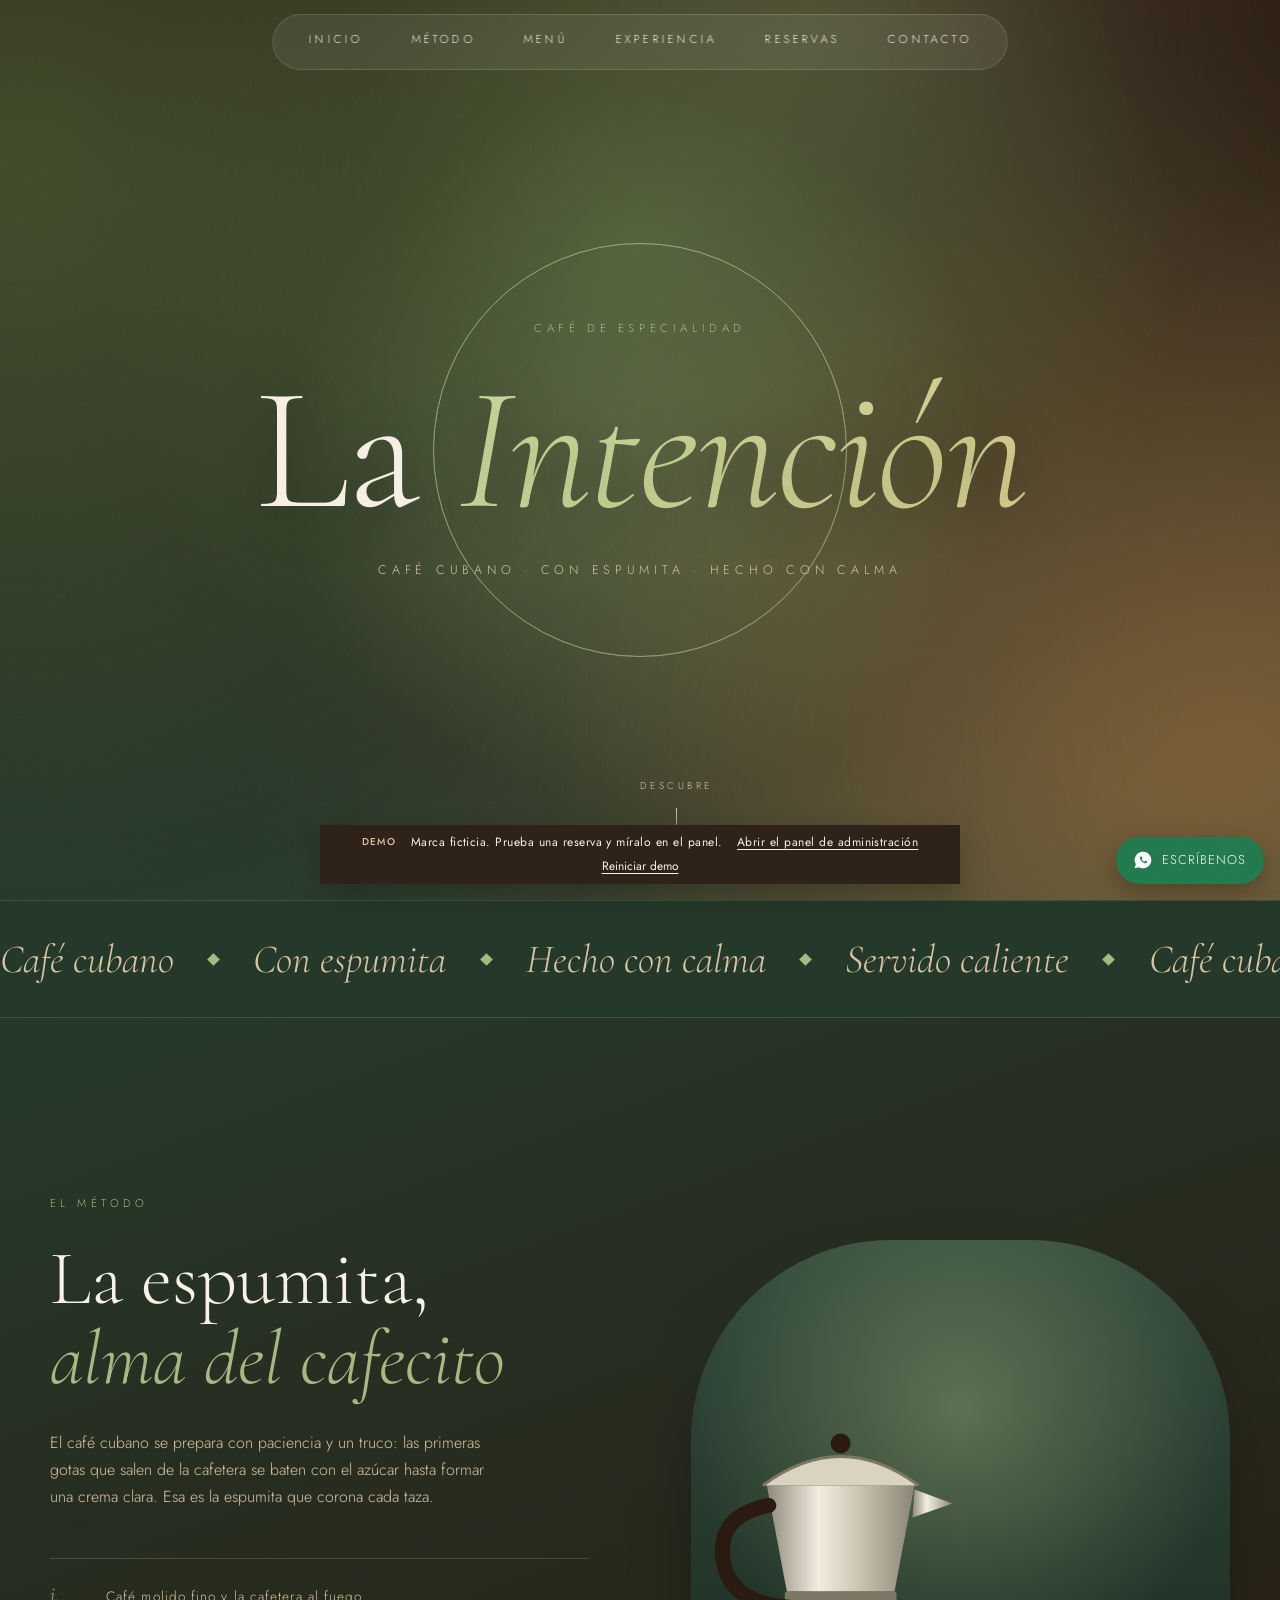
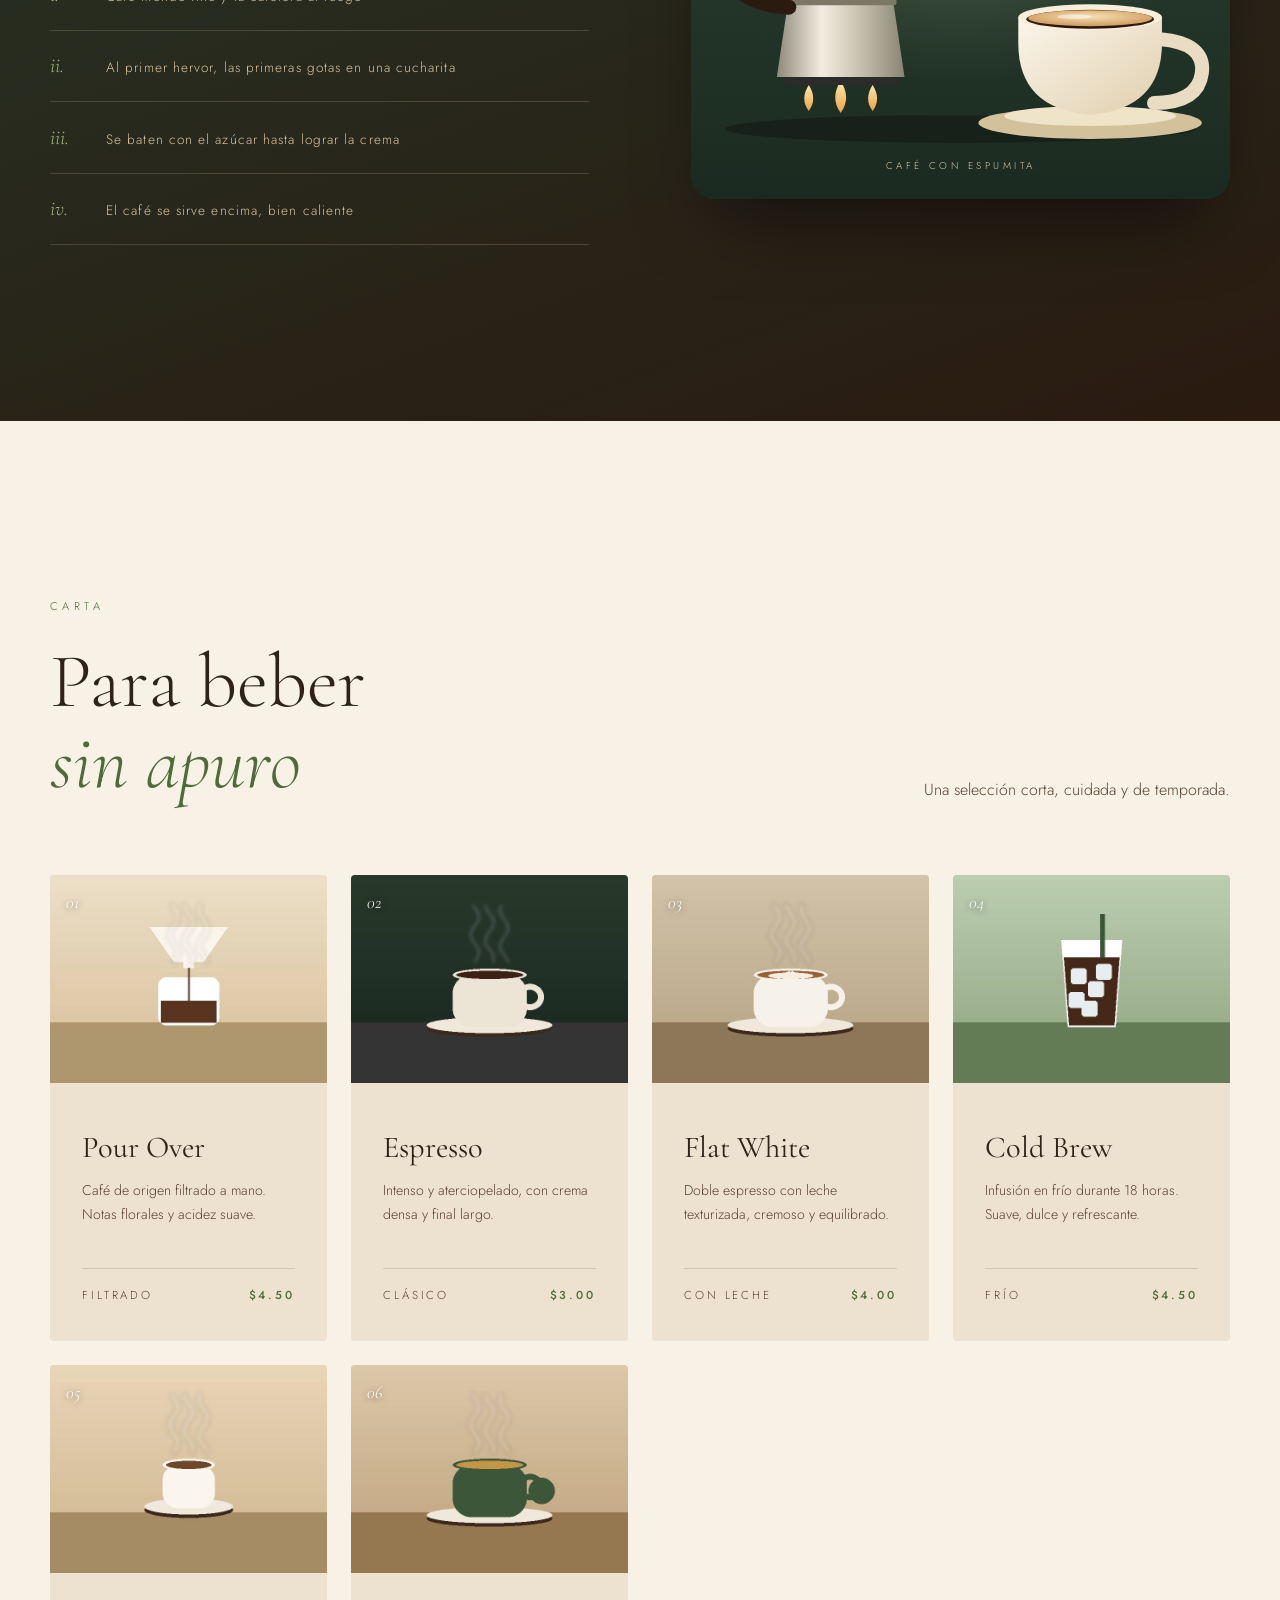
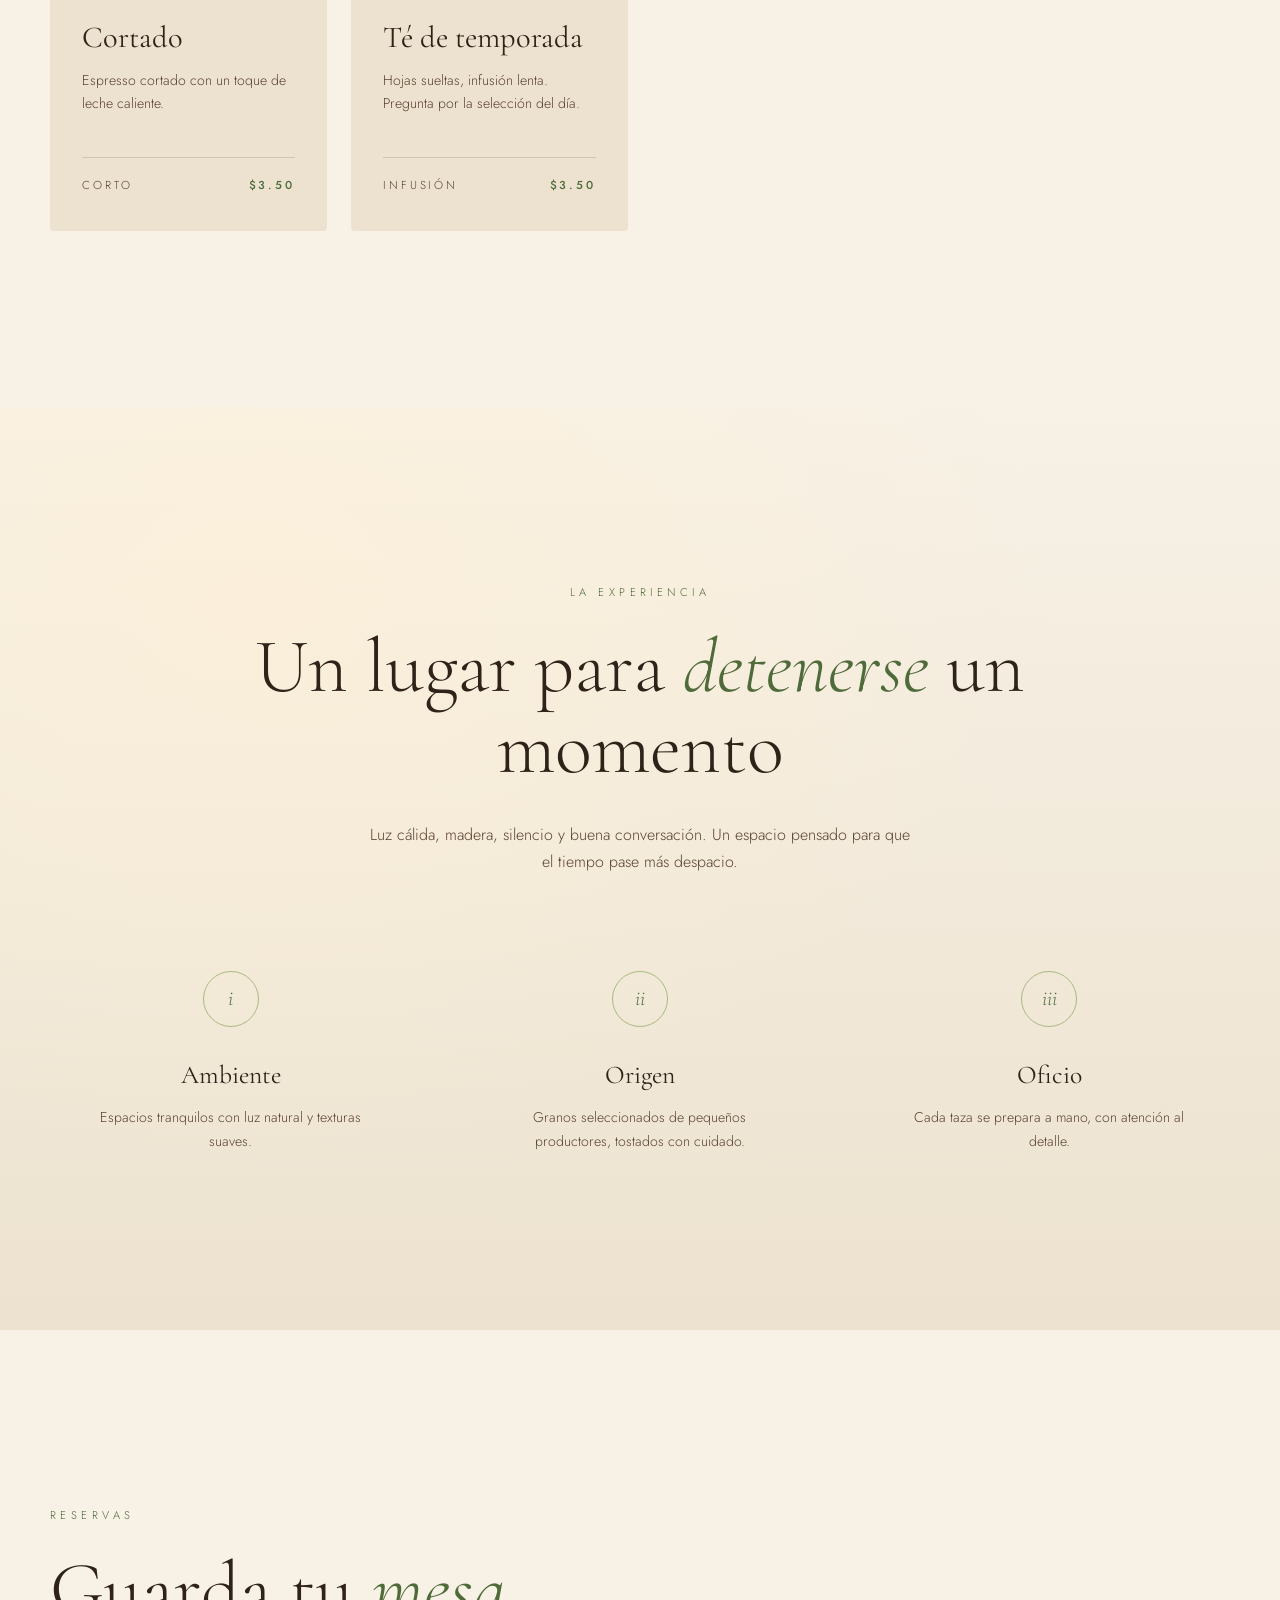
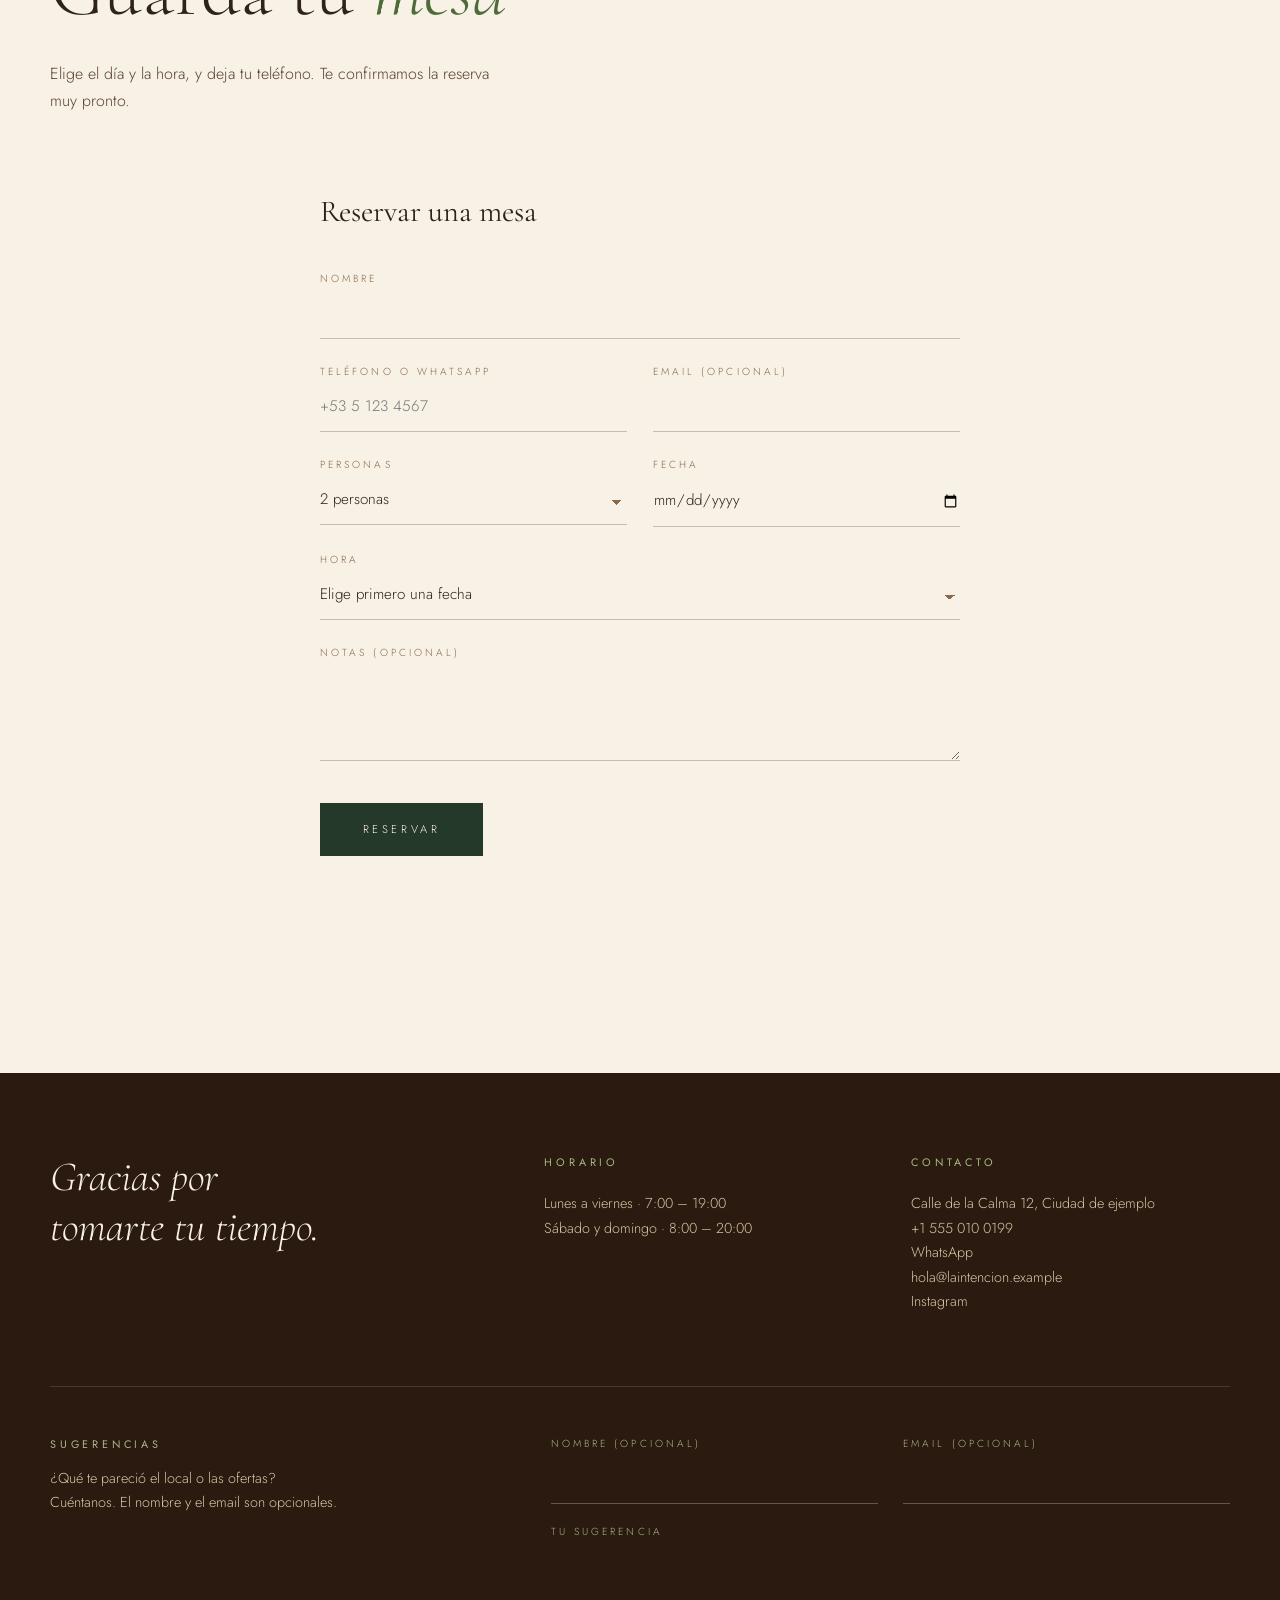
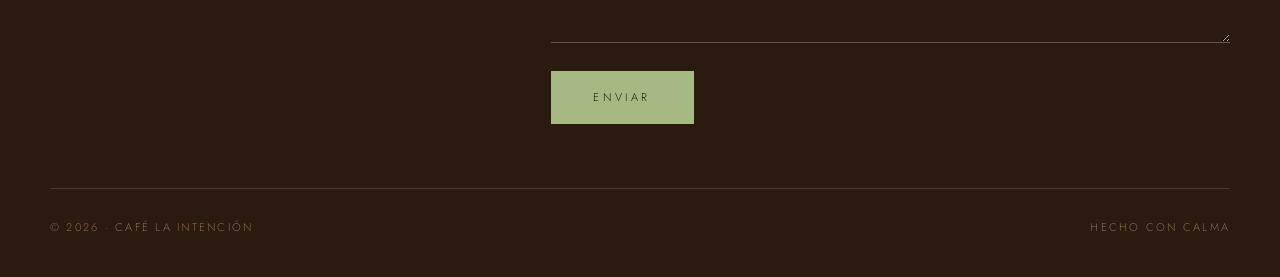
==== index.html @ d9ac4df2 "Add files via upload" ====
<!DOCTYPE html>
<html lang="es">
<head>
<meta charset="UTF-8">
<meta name="viewport" content="width=device-width, initial-scale=1.0">
<title>Café La Intención</title>
<meta name="description" content="Café de especialidad, preparado con calma.">
<link rel="preconnect" href="https://fonts.googleapis.com">
<link rel="preconnect" href="https://fonts.gstatic.com" crossorigin>
<link href="https://fonts.googleapis.com/css2?family=Cormorant+Garamond:ital,wght@0,300;0,400;0,500;1,300;1,400&family=Jost:wght@300;400;500&display=swap" rel="stylesheet">
<style>
  :root {
    --cream: #f7f1e6;
    --beige: #ede2cf;
    --sand: #d9c5a3;
    --tan: #b89a72;
    --brown-soft: #8a6a4b;
    --brown: #5a4230;
    --espresso: #2f2219;
    --leaf: #4f6b3a;
    --leaf-deep: #25392a;
    --leaf-soft: #a7b983;
    --roast: #2a1a10;
    --serif: 'Cormorant Garamond', Georgia, serif;
    --sans: 'Jost', system-ui, sans-serif;
    --ease: cubic-bezier(.22, .61, .36, 1);
  }

  * { margin: 0; padding: 0; box-sizing: border-box; }
  html { scroll-behavior: smooth; }
  body {
    background: var(--cream);
    color: var(--brown);
    font-family: var(--sans);
    font-weight: 300;
    line-height: 1.7;
    -webkit-font-smoothing: antialiased;
    overflow-x: hidden;
  }
  a { color: inherit; text-decoration: none; }
  ::selection { background: var(--sand); color: var(--espresso); }

  /* Grano sutil para dar textura */
  body::after {
    content: '';
    position: fixed; inset: 0;
    pointer-events: none;
    opacity: .05;
    z-index: 100;
    background-image: url("data:image/svg+xml;utf8,<svg xmlns='http://www.w3.org/2000/svg' width='160' height='160'><filter id='n'><feTurbulence type='fractalNoise' baseFrequency='.8' numOctaves='2' stitchTiles='stitch'/></filter><rect width='100%' height='100%' filter='url(%23n)'/></svg>");
  }

  /* ---------- Navegación ---------- */
  nav {
    position: fixed; top: 0; left: 0; right: 0;
    z-index: 50;
    display: flex; justify-content: center; gap: 3rem;
    padding: 1.8rem 1rem;
    transition: background .5s var(--ease), padding .5s var(--ease), box-shadow .5s var(--ease);
  }
  nav.scrolled {
    background: rgba(247, 241, 230, .85);
    backdrop-filter: blur(12px);
    -webkit-backdrop-filter: blur(12px);
    padding: 1.1rem 1rem;
    box-shadow: 0 1px 0 rgba(90, 66, 48, .08);
  }
  nav a {
    font-size: .72rem;
    letter-spacing: .28em;
    text-transform: uppercase;
    position: relative;
    padding-bottom: 4px;
    color: var(--brown);
  }
  nav a::after {
    content: '';
    position: absolute; left: 0; bottom: 0;
    width: 100%; height: 1px;
    background: currentColor;
    transform: scaleX(0); transform-origin: right;
    transition: transform .6s var(--ease);
  }
  nav a:hover::after { transform: scaleX(1); transform-origin: left; }

  /* ---------- Hero ---------- */
  .hero {
    min-height: 100vh;
    display: flex; flex-direction: column;
    align-items: center; justify-content: center;
    text-align: center;
    padding: 6rem 1.5rem;
    position: relative;
    overflow: hidden;
    background:
      radial-gradient(ellipse at 50% 35%, rgba(255, 244, 222, .95) 0%, transparent 60%),
      radial-gradient(ellipse at 15% 90%, rgba(184, 154, 114, .35) 0%, transparent 55%),
      radial-gradient(ellipse at 90% 80%, rgba(217, 197, 163, .55) 0%, transparent 55%),
      linear-gradient(180deg, var(--cream) 0%, var(--beige) 100%);
  }
  .hero .glow {
    position: absolute;
    width: 60vmax; height: 60vmax;
    border-radius: 50%;
    background: radial-gradient(circle, rgba(255, 236, 200, .55), transparent 65%);
    top: 50%; left: 50%;
    transform: translate(-50%, -50%);
    animation: breathe 9s ease-in-out infinite;
    pointer-events: none;
  }
  @keyframes breathe {
    0%, 100% { transform: translate(-50%, -50%) scale(.92); opacity: .7; }
    50% { transform: translate(-50%, -50%) scale(1.08); opacity: 1; }
  }
  .hero > *:not(.glow) { position: relative; z-index: 2; }
  .eyebrow {
    font-size: .72rem;
    letter-spacing: .4em;
    text-transform: uppercase;
    color: var(--brown-soft);
  }
  .hero h1 {
    font-family: var(--serif);
    font-weight: 300;
    font-size: clamp(4rem, 14vw, 11rem);
    line-height: .95;
    color: var(--espresso);
    letter-spacing: -.01em;
    margin: 1.8rem 0 1.6rem;
  }
  .hero h1 em { font-style: italic; color: var(--brown-soft); }
  .hero .sub {
    font-size: .78rem;
    letter-spacing: .38em;
    text-transform: uppercase;
    color: var(--brown);
  }
  .scroll-hint {
    position: absolute !important;
    bottom: 2.5rem; left: 50%;
    transform: translateX(-50%);
    display: flex; flex-direction: column; align-items: center; gap: .8rem;
    font-size: .62rem; letter-spacing: .35em; text-transform: uppercase;
    color: var(--brown-soft);
  }
  .scroll-hint span.line {
    width: 1px; height: 52px;
    background: linear-gradient(var(--brown-soft), transparent);
    animation: drip 2.6s ease-in-out infinite;
    transform-origin: top;
  }
  @keyframes drip {
    0% { transform: scaleY(0); opacity: 0; }
    40% { transform: scaleY(1); opacity: 1; }
    100% { transform: scaleY(1); opacity: 0; }
  }

  /* ---------- Secciones ---------- */
  section { padding: clamp(6rem, 14vw, 11rem) 1.5rem; }
  .container { max-width: 1180px; margin: 0 auto; }
  .label {
    font-size: .7rem; letter-spacing: .4em; text-transform: uppercase;
    color: var(--tan);
    display: block; margin-bottom: 1.6rem;
  }
  h2 {
    font-family: var(--serif);
    font-weight: 300;
    font-size: clamp(2.6rem, 6vw, 4.8rem);
    line-height: 1.05;
    color: var(--espresso);
  }
  h2 em { font-style: italic; color: var(--brown-soft); }
  .lead { max-width: 460px; margin-top: 1.8rem; color: var(--brown); }

  /* ---------- Pour-over ---------- */
  .method { background: var(--beige); }
  .method-grid {
    display: grid; grid-template-columns: 1fr 1fr;
    gap: clamp(3rem, 8vw, 8rem);
    align-items: center;
  }
  .steps { margin-top: 3rem; list-style: none; }
  .steps li {
    display: flex; gap: 1.5rem; align-items: baseline;
    padding: 1.1rem 0;
    border-top: 1px solid rgba(90, 66, 48, .15);
    transition: padding-left .5s var(--ease), color .5s var(--ease);
  }
  .steps li:last-child { border-bottom: 1px solid rgba(90, 66, 48, .15); }
  .steps li:hover { padding-left: .8rem; color: var(--espresso); }
  .steps .n { font-family: var(--serif); font-style: italic; font-size: 1.3rem; color: var(--tan); min-width: 2rem; }
  .steps .t { font-size: .85rem; letter-spacing: .08em; }

  /* Visual con CSS: dripper + gotas + taza */
  .visual {
    aspect-ratio: 4 / 5;
    border-radius: 200px 200px 24px 24px;
    background:
      radial-gradient(circle at 50% 28%, rgba(255, 240, 214, .9), transparent 55%),
      linear-gradient(180deg, var(--sand), var(--tan));
    position: relative;
    overflow: hidden;
    box-shadow: 0 40px 80px -30px rgba(90, 66, 48, .45);
  }
  .dripper {
    position: absolute; top: 20%; left: 50%;
    transform: translateX(-50%);
    width: 46%; height: 26%;
    background: linear-gradient(160deg, #fbf5ea, #e8d8bb);
    clip-path: polygon(0 0, 100% 0, 78% 100%, 22% 100%);
    box-shadow: inset 0 -10px 20px rgba(90, 66, 48, .12);
  }
  .dripper::before {
    content: ''; position: absolute; top: 0; left: 0; right: 0; height: 14%;
    background: rgba(90, 66, 48, .18);
  }
  .spout {
    position: absolute; top: 46%; left: 50%;
    width: 6%; height: 4%;
    transform: translateX(-50%);
    background: #e8d8bb;
  }
  .drop {
    position: absolute; left: 50%;
    width: 7px; height: 11px;
    background: var(--brown);
    border-radius: 50% 50% 50% 50% / 60% 60% 40% 40%;
    transform: translateX(-50%);
    opacity: 0;
    top: 50%;
    animation: fall 2.8s var(--ease) infinite;
  }
  .drop:nth-of-type(2) { animation-delay: .9s; }
  .drop:nth-of-type(3) { animation-delay: 1.8s; }
  @keyframes fall {
    0% { top: 50%; opacity: 0; }
    12% { opacity: 1; }
    80% { top: 70%; opacity: 1; }
    100% { top: 72%; opacity: 0; }
  }
  .cup {
    position: absolute; bottom: 12%; left: 50%;
    transform: translateX(-50%);
    width: 40%; height: 20%;
    background: linear-gradient(180deg, #fbf5ea, #eadcc2);
    border-radius: 8px 8px 50% 50% / 8px 8px 60% 60%;
    box-shadow: 0 18px 30px -10px rgba(47, 34, 25, .35);
  }
  .cup::before {
    content: ''; position: absolute; top: 6%; left: 8%; right: 8%; height: 18%;
    background: radial-gradient(ellipse at 50% 40%, #6b4a30, #3d2a1c);
    border-radius: 50%;
  }
  .cup::after {
    content: ''; position: absolute; right: -16%; top: 22%;
    width: 22%; height: 40%;
    border: 5px solid #eadcc2;
    border-left: none;
    border-radius: 0 50% 50% 0;
  }
  .steam {
    position: absolute; bottom: 33%; left: 50%;
    width: 2px; height: 60px;
    background: linear-gradient(rgba(255,255,255,.7), transparent);
    filter: blur(2px);
    opacity: 0;
    animation: rise 4s ease-in-out infinite;
  }
  .steam:nth-of-type(1) { transform: translateX(-14px); }
  .steam:nth-of-type(2) { transform: translateX(0); animation-delay: 1.2s; }
  .steam:nth-of-type(3) { transform: translateX(14px); animation-delay: 2.4s; }
  @keyframes rise {
    0% { opacity: 0; translate: 0 10px; }
    40% { opacity: .8; }
    100% { opacity: 0; translate: 0 -40px; }
  }
  .visual figcaption {
    position: absolute; bottom: 1.5rem; left: 0; right: 0;
    text-align: center;
    font-size: .62rem; letter-spacing: .35em; text-transform: uppercase;
    color: var(--brown);
  }

  /* ---------- Menú ---------- */
  .menu-head {
    display: flex; justify-content: space-between; align-items: flex-end;
    gap: 2rem; flex-wrap: wrap; margin-bottom: 4.5rem;
  }
  .cards {
    display: grid;
    grid-template-columns: repeat(auto-fit, minmax(240px, 1fr));
    gap: 1.5rem;
  }
  .card {
    background: var(--beige);
    padding: 2.6rem 2rem 2.2rem;
    border-radius: 4px;
    position: relative;
    overflow: hidden;
    transition: transform .7s var(--ease), box-shadow .7s var(--ease), background .7s var(--ease);
  }
  .card::before {
    content: '';
    position: absolute; inset: 0;
    background: linear-gradient(160deg, rgba(255, 246, 228, .9), transparent 60%);
    opacity: 0;
    transition: opacity .7s var(--ease);
  }
  .card:hover {
    transform: translateY(-10px);
    box-shadow: 0 30px 50px -25px rgba(90, 66, 48, .4);
  }
  .card:hover::before { opacity: 1; }
  .card > * { position: relative; }
  .card .num { font-family: var(--serif); font-style: italic; color: var(--tan); font-size: 1.1rem; }
  .card h3 {
    font-family: var(--serif); font-weight: 400;
    font-size: 1.9rem; line-height: 1.15;
    color: var(--espresso);
    margin: 3rem 0 .8rem;
  }
  .card p { font-size: .88rem; min-height: 4.5em; }
  .card .price {
    margin-top: 1.6rem; padding-top: 1.1rem;
    border-top: 1px solid rgba(90, 66, 48, .18);
    display: flex; justify-content: space-between;
    font-size: .72rem; letter-spacing: .25em; text-transform: uppercase;
  }

  /* ---------- Experiencia ---------- */
  .experience {
    background:
      radial-gradient(ellipse at 20% 20%, rgba(255, 240, 214, .6), transparent 55%),
      linear-gradient(180deg, var(--cream), var(--beige));
    text-align: center;
  }
  .experience h2 { max-width: 820px; margin: 0 auto; }
  .experience .lead { margin: 2rem auto 0; max-width: 540px; }
  .pillars {
    margin-top: 6rem;
    display: grid; grid-template-columns: repeat(3, 1fr);
    gap: 3rem;
  }
  .pillar { padding: 0 1rem; }
  .pillar .icon {
    width: 56px; height: 56px; margin: 0 auto 1.6rem;
    border: 1px solid var(--sand);
    border-radius: 50%;
    display: grid; place-items: center;
    font-family: var(--serif); font-style: italic; color: var(--brown-soft); font-size: 1.3rem;
    transition: transform .7s var(--ease), background .7s var(--ease);
  }
  .pillar:hover .icon { transform: scale(1.12); background: var(--beige); }
  .pillar h4 {
    font-family: var(--serif); font-weight: 400; font-size: 1.6rem; color: var(--espresso);
    margin-bottom: .6rem;
  }
  .pillar p { font-size: .88rem; max-width: 270px; margin: 0 auto; }

  /* ---------- Reservas y contacto ---------- */
  .booking { background: var(--cream); }
  .booking-grid {
    display: grid; grid-template-columns: 1.1fr .9fr;
    gap: clamp(3rem, 7vw, 7rem);
    margin-top: 4.5rem;
  }
  .form h3 {
    font-family: var(--serif); font-weight: 400;
    font-size: 1.9rem; color: var(--espresso);
    margin-bottom: 2rem;
  }
  .form .row { display: grid; grid-template-columns: 1fr 1fr; gap: 0 1.6rem; }
  .field { display: block; margin-bottom: 1.5rem; }
  .field > span {
    display: block; margin-bottom: .25rem;
    font-size: .64rem; letter-spacing: .3em; text-transform: uppercase;
    color: var(--brown-soft);
  }
  .field input, .field select, .field textarea {
    width: 100%; padding: .65rem 0;
    background: transparent; border: 0; border-radius: 0;
    border-bottom: 1px solid rgba(90, 66, 48, .3);
    font: inherit; font-size: .95rem; color: var(--espresso);
    transition: border-color .5s var(--ease);
    -webkit-appearance: none; appearance: none;
  }
  .field select {
    background-image: linear-gradient(45deg, transparent 50%, var(--brown-soft) 50%), linear-gradient(135deg, var(--brown-soft) 50%, transparent 50%);
    background-position: calc(100% - 10px) 55%, calc(100% - 5px) 55%;
    background-size: 5px 5px, 5px 5px; background-repeat: no-repeat;
    padding-right: 1.5rem;
  }
  .field textarea { min-height: 96px; resize: vertical; }
  .field input:focus, .field select:focus, .field textarea:focus { outline: none; border-color: var(--brown); }
  .field input:focus-visible, .field select:focus-visible, .field textarea:focus-visible { border-color: var(--espresso); }
  .btn {
    margin-top: .6rem; padding: 1rem 2.6rem;
    background: var(--espresso); color: var(--cream);
    border: 1px solid var(--espresso); border-radius: 0; cursor: pointer;
    font: inherit; font-size: .7rem; letter-spacing: .32em; text-transform: uppercase;
    transition: background .6s var(--ease), color .6s var(--ease);
  }
  .btn:hover { background: transparent; color: var(--espresso); }
  .btn:disabled { opacity: .5; cursor: wait; }
  .form-status { min-height: 1.7em; margin-top: 1.1rem; font-size: .88rem; }
  .form-status[data-type="success"] { color: #5c6b3a; }
  .form-status[data-type="error"] { color: #9a3b2e; }
  .form-status[data-type="info"] { color: var(--brown-soft); }
  .hp { position: absolute; left: -9999px; width: 1px; height: 1px; overflow: hidden; }

  /* ---------- Footer ---------- */
  footer {
    background: var(--espresso);
    color: var(--sand);
    padding: 5rem 1.5rem 2.5rem;
  }
  .foot-grid {
    max-width: 1180px; margin: 0 auto;
    display: grid; grid-template-columns: 1.4fr 1fr 1fr;
    gap: 3rem;
  }
  footer .big {
    font-family: var(--serif); font-weight: 300; font-style: italic;
    font-size: clamp(1.8rem, 3.5vw, 2.6rem); color: var(--cream); line-height: 1.2;
  }
  footer h5 {
    font-size: .68rem; letter-spacing: .35em; text-transform: uppercase;
    color: var(--tan); margin-bottom: 1.2rem; font-weight: 400;
  }
  footer p, footer a { font-size: .9rem; display: block; }
  footer a { transition: color .4s var(--ease), transform .4s var(--ease); width: fit-content; }
  footer a:hover { color: var(--cream); transform: translateX(4px); }
  .copy {
    max-width: 1180px; margin: 4rem auto 0; padding-top: 1.8rem;
    border-top: 1px solid rgba(217, 197, 163, .18);
    font-size: .7rem; letter-spacing: .2em; text-transform: uppercase; color: var(--brown-soft);
    display: flex; justify-content: space-between; flex-wrap: wrap; gap: 1rem;
  }

  /* ---------- Tema: verde y carmelita ---------- */
  ::selection { background: var(--leaf-soft); color: var(--roast); }
  nav a { color: var(--cream); }
  nav.scrolled a { color: var(--brown); }
  nav.scrolled { background: rgba(247, 241, 230, .9); }

  .hero {
    background:
      radial-gradient(ellipse at 50% 28%, rgba(79, 107, 58, .6) 0%, transparent 60%),
      radial-gradient(ellipse at 88% 88%, rgba(196, 128, 72, .28) 0%, transparent 55%),
      linear-gradient(180deg, var(--roast) 0%, var(--leaf-deep) 100%);
  }
  .hero .glow { background: radial-gradient(circle, rgba(167, 185, 131, .26), transparent 65%); }
  .eyebrow { color: var(--leaf-soft); }
  .hero h1 { color: var(--cream); text-shadow: 0 8px 50px rgba(0, 0, 0, .35); }
  .hero h1 em {
    color: var(--leaf-soft);
    background: linear-gradient(95deg, #c9dc9c 0%, #e8c07c 100%);
    -webkit-background-clip: text; background-clip: text; -webkit-text-fill-color: transparent;
  }
  .hero .sub { color: var(--sand); }
  .scroll-hint { color: var(--sand); }
  .scroll-hint span.line { background: linear-gradient(var(--sand), transparent); }

  .beans { position: absolute; inset: 0; overflow: hidden; pointer-events: none; z-index: 1; }
  .bean {
    position: absolute; left: var(--x); bottom: -12%;
    width: var(--s); height: calc(var(--s) * 1.45);
    border-radius: 50%;
    background: radial-gradient(ellipse at 35% 30%, #8a5a34, #3b2415 70%);
    opacity: 0;
    animation: bean-float var(--t) linear infinite;
    animation-delay: var(--dl);
  }
  .bean::after {
    content: ''; position: absolute; left: 50%; top: 9%; bottom: 9%; width: 2px;
    background: rgba(0, 0, 0, .4); border-radius: 50%;
    transform: translateX(-50%) rotate(9deg);
  }
  @keyframes bean-float {
    0% { transform: translateY(0) rotate(0deg); opacity: 0; }
    12% { opacity: .5; }
    88% { opacity: .5; }
    100% { transform: translateY(-115vh) rotate(300deg); opacity: 0; }
  }

  .label { color: var(--leaf); }
  h2 em { color: var(--leaf); }
  .card .num { color: var(--leaf); }
  .card .price span:last-child { color: var(--leaf); font-weight: 500; }
  .pillar .icon { color: var(--leaf); border-color: var(--leaf-soft); }
  .pillar:hover .icon { background: rgba(167, 185, 131, .25); }
  .field input:focus, .field select:focus, .field textarea:focus { border-color: var(--leaf); }
  .btn { background: var(--leaf-deep); border-color: var(--leaf-deep); }
  .btn:hover { color: var(--leaf-deep); }
  .form-status[data-type="success"] { color: var(--leaf); }

  /* El método (sección oscura en verde) */
  .method { background: linear-gradient(160deg, var(--leaf-deep) 0%, var(--roast) 100%); color: var(--sand); }
  .method .label { color: var(--leaf-soft); }
  .method h2 { color: var(--cream); }
  .method h2 em { color: var(--leaf-soft); }
  .method .lead { color: var(--sand); }
  .method .steps li { border-color: rgba(217, 197, 163, .2); }
  .method .steps li:last-child { border-bottom-color: rgba(217, 197, 163, .2); }
  .method .steps li:hover { color: var(--cream); }
  .method .steps .n { color: var(--leaf-soft); }
  .visual {
    border-radius: 200px 200px 24px 24px;
    background:
      radial-gradient(circle at 50% 30%, rgba(167, 185, 131, .4), transparent 58%),
      linear-gradient(180deg, #31493a, #1b2a20);
    box-shadow: 0 40px 80px -30px rgba(0, 0, 0, .6);
  }
  .visual svg { position: absolute; inset: 0; width: 100%; height: 100%; }
  .visual figcaption { color: var(--sand); }
  .visual .stream { stroke-dasharray: 190; stroke-dashoffset: 190; animation: pour 7s ease-in-out infinite; }
  .visual .foam { transform-box: fill-box; transform-origin: center; animation: foam 7s ease-in-out infinite; }
  .visual .foam.shine { animation-name: foam-shine; }
  .visual .steam { opacity: 0; animation: steam-up 5s ease-in-out infinite; }
  .visual .steam.s2 { animation-delay: 1.8s; }
  @keyframes pour {
    0% { stroke-dashoffset: 190; opacity: 1; }
    24% { stroke-dashoffset: 0; opacity: 1; }
    62% { stroke-dashoffset: 0; opacity: 1; }
    74% { stroke-dashoffset: 0; opacity: 0; }
    100% { stroke-dashoffset: 190; opacity: 0; }
  }
  @keyframes foam {
    0%, 22% { transform: scale(.15, .15); opacity: 0; }
    52% { transform: scale(1, 1); opacity: 1; }
    90% { transform: scale(1, 1); opacity: 1; }
    100% { transform: scale(1, 1); opacity: 0; }
  }
  @keyframes foam-shine {
    0%, 40% { opacity: 0; }
    58%, 90% { opacity: 1; }
    100% { opacity: 0; }
  }
  @keyframes steam-up {
    0%, 50% { opacity: 0; translate: 0 14px; }
    70% { opacity: .75; }
    100% { opacity: 0; translate: 0 -26px; }
  }

  footer { background: var(--roast); }
  footer h5 { color: var(--leaf-soft); }
  footer a:hover { color: var(--leaf-soft); }

  /* ---------- Más movimiento y estilo moderno ---------- */
  nav {
    left: 50%; right: auto; transform: translateX(-50%);
    top: 14px; width: max-content; max-width: calc(100vw - 20px);
    padding: .95rem 2.2rem; border-radius: 999px;
    background: rgba(255, 255, 255, .07);
    border: 1px solid rgba(255, 255, 255, .14);
    backdrop-filter: blur(14px); -webkit-backdrop-filter: blur(14px);
    flex-wrap: wrap;
  }
  nav.scrolled {
    padding: .8rem 2rem; background: rgba(247, 241, 230, .9);
    border-color: rgba(90, 66, 48, .14); box-shadow: 0 12px 40px -18px rgba(37, 57, 42, .5);
  }

  .hero::before {
    content: ''; position: absolute; inset: -25%; z-index: 0; pointer-events: none;
    background:
      radial-gradient(circle at 18% 30%, rgba(79, 107, 58, .6), transparent 38%),
      radial-gradient(circle at 82% 72%, rgba(214, 140, 70, .32), transparent 38%),
      radial-gradient(circle at 60% 15%, rgba(167, 185, 131, .25), transparent 30%);
    filter: blur(28px);
    animation: aurora 16s ease-in-out infinite alternate;
  }
  @keyframes aurora {
    0% { transform: translate(-4%, -3%) rotate(0deg) scale(1); }
    100% { transform: translate(5%, 4%) rotate(10deg) scale(1.18); }
  }
  .hero > .rings, .hero > .beans { position: absolute; inset: 0; }
  .rings { display: grid; place-items: center; pointer-events: none; z-index: 1; }
  .rings span {
    grid-area: 1 / 1; width: 46vmin; height: 46vmin; border-radius: 50%;
    border: 1px solid rgba(167, 185, 131, .38);
    animation: ripple 9s ease-out infinite;
  }
  .rings span:nth-child(2) { animation-delay: 3s; }
  .rings span:nth-child(3) { animation-delay: 6s; }
  @keyframes ripple {
    0% { transform: scale(.35); opacity: 0; }
    15% { opacity: .9; }
    100% { transform: scale(2.4); opacity: 0; }
  }
  .hero h1 em { background-size: 220% 100%; animation: shimmer 7s ease-in-out infinite alternate; }
  @keyframes shimmer { 0% { background-position: 0% 50%; } 100% { background-position: 100% 50%; } }
  .beans { transition: transform .6s ease-out; }

  .marquee {
    background: var(--leaf-deep); overflow: hidden; padding: 1.5rem 0;
    border-top: 1px solid rgba(167, 185, 131, .2); border-bottom: 1px solid rgba(167, 185, 131, .2);
  }
  .marquee .track { display: flex; width: max-content; animation: marquee 38s linear infinite; }
  .marquee span {
    font-family: var(--serif); font-style: italic; font-weight: 300; white-space: nowrap;
    font-size: clamp(1.5rem, 3.4vw, 2.5rem); color: var(--sand);
    display: inline-flex; align-items: center;
  }
  .marquee span::after {
    content: ''; width: 9px; height: 9px; margin: 0 2.2rem; flex: none;
    background: var(--leaf-soft); transform: rotate(45deg);
  }
  @keyframes marquee { to { transform: translateX(-25%); } }
  .marquee:hover .track { animation-play-state: paused; }

  /* Cafetera + taza */
  .visual { aspect-ratio: 54 / 56; }
  .visual .stream { stroke-dasharray: 190; stroke-dashoffset: 190; animation: pour 8s ease-in-out infinite; }
  .visual .foam { animation-duration: 8s; }
  .visual .steam { animation-duration: 5s; }
  .visual .steam.s0 { animation: steam-up 4s ease-in-out infinite; animation-delay: .5s; }
  .visual .knob { transform-box: fill-box; transform-origin: center; animation: jiggle 8s ease-in-out infinite; }
  @keyframes jiggle {
    0%, 6% { transform: translateY(0); }
    10%, 20% { transform: translateY(-3px); }
    14%, 24% { transform: translateY(0); }
    30%, 100% { transform: translateY(0); }
  }
  .visual .flame { transform-box: fill-box; transform-origin: 50% 100%; animation: flicker 1.1s ease-in-out infinite alternate; }
  .visual .flame.f2 { animation-delay: -.4s; animation-duration: .9s; }
  .visual .flame.f3 { animation-delay: -.7s; }
  @keyframes flicker { 0% { transform: scale(1, .8); } 100% { transform: scale(1.15, 1.2); } }
  .method .visual { transition: transform .8s var(--ease); }
  .method .visual:hover { transform: translateY(-6px) rotate(-.6deg); }

  @media (max-width: 860px) {
    nav { padding: .8rem 1.1rem; border-radius: 26px; }
    nav.scrolled { padding: .7rem 1rem; }
  }
  @media (max-width: 520px) {
    html nav, html nav.scrolled { gap: .3rem .55rem; padding: .75rem .8rem; top: 10px; }
    html nav a { font-size: .54rem; letter-spacing: .07em; }
  }

  /* ---------- Reservas (un solo formulario) y Sugerencias en el pie ---------- */
  .booking-grid { grid-template-columns: minmax(0, 640px); justify-content: center; }
  .btn-wa { display: inline-block; margin-top: 1rem; background: #1f7a4d; border-color: #1f7a4d; color: #fff; text-align: center; }
  .btn-wa:hover { background: transparent; color: #1f7a4d; }
  .btn-wa[hidden] { display: none; }

  .suggest {
    max-width: 1180px; margin: 4.5rem auto 0; padding-top: 3rem;
    border-top: 1px solid rgba(217, 197, 163, .18);
    display: grid; grid-template-columns: .8fr 1.2fr; gap: 2rem 3rem;
  }
  .suggest-head h5 { margin-bottom: .8rem; }
  .suggest-head p { max-width: 36ch; }
  .suggest-fields { display: grid; grid-template-columns: 1fr 1fr; gap: 0 1.6rem; }
  .suggest .field { margin-bottom: 1.2rem; min-width: 0; }
  .suggest .field.wide { grid-column: 1 / -1; }
  .suggest .field > span { color: var(--leaf-soft); }
  .suggest .field input, .suggest .field textarea {
    color: var(--cream); border-bottom-color: rgba(217, 197, 163, .35);
  }
  .suggest .field input:focus, .suggest .field textarea:focus { border-color: var(--leaf-soft); }
  .suggest .field textarea { min-height: 76px; }
  .suggest-send { grid-column: 1 / -1; display: flex; align-items: center; gap: 1.4rem; flex-wrap: wrap; }
  .suggest .btn { margin-top: 0; background: var(--leaf-soft); border-color: var(--leaf-soft); color: var(--roast); }
  .suggest .btn:hover { background: transparent; color: var(--leaf-soft); }
  .suggest .form-status { margin: 0; min-height: 0; color: var(--sand); }
  .suggest .form-status[data-type="success"] { color: var(--leaf-soft); }
  .suggest .form-status[data-type="error"] { color: #e7a595; }
  @media (max-width: 860px) {
    .suggest { grid-template-columns: 1fr; }
  }
  @media (max-width: 520px) {
    .suggest-fields { grid-template-columns: 1fr; }
  }

  /* Foto del plato (opcional): ocupa el borde superior de la tarjeta */
  .card .dish-photo { display: block; width: calc(100% + 4rem); max-width: none; margin: -2.6rem -2rem 1.2rem; aspect-ratio: 4 / 3; height: auto; object-fit: cover; background: var(--leaf-soft); }
  .card.has-photo .num { position: absolute; top: .8rem; left: 1rem; color: #fff; text-shadow: 0 1px 6px rgba(0,0,0,.55); z-index: 1; }

  .wa-note { margin-top: .8rem; font-size: .85rem; color: var(--brown-soft, #6b4f3a); max-width: 34ch; }
  .wa-note[hidden] { display: none; }
  /* Botón flotante: contacto directo con quien está al frente del local */
  .wa-float { position: fixed; right: max(1rem, env(safe-area-inset-right, 0px)); bottom: max(1rem, env(safe-area-inset-bottom, 0px)); z-index: 60;
    display: flex; align-items: center; gap: .55rem; padding: .8rem 1.1rem; border-radius: 999px; background: #1f7a4d; color: #fff;
    font-size: .8rem; letter-spacing: .08em; text-decoration: none; box-shadow: 0 8px 24px rgba(0,0,0,.28); transition: transform .3s var(--ease), background .3s; }
  .wa-float:hover { transform: translateY(-3px); background: #25392a; }
  .wa-float[hidden] { display: none; }
  .wa-float svg { width: 1.25rem; height: 1.25rem; fill: currentColor; flex: none; }
  @media (max-width: 560px) { .wa-float span { display: none; } .wa-float { padding: .9rem; } }

  /* ---------- Animaciones de entrada ---------- */
  .reveal {
    opacity: 0; transform: translateY(32px);
    transition: opacity 1.2s var(--ease), transform 1.2s var(--ease);
    transition-delay: var(--d, 0s);
  }
  .reveal.in { opacity: 1; transform: none; }
  .hero .reveal { transition-duration: 1.6s; }

  /* ---------- Responsive ---------- */
  @media (max-width: 860px) {
    nav { gap: 1.4rem; padding: 1.3rem .5rem; }
    nav a { font-size: .62rem; letter-spacing: .2em; }
    .method-grid { grid-template-columns: 1fr; }
    .visual { max-width: 420px; margin: 0 auto; width: 100%; order: -1; }
    .pillars { grid-template-columns: 1fr; gap: 3.5rem; margin-top: 4rem; }
    .foot-grid { grid-template-columns: 1fr; gap: 2.5rem; }
    .card p { min-height: 0; }
    .booking-grid { grid-template-columns: 1fr; margin-top: 3.5rem; }
  }
  @media (max-width: 520px) {
    .form .row { grid-template-columns: 1fr; }
    nav { gap: .4rem .85rem; flex-wrap: wrap; padding: 1.1rem .5rem; }
    nav a { font-size: .56rem; letter-spacing: .12em; }
  }

  @media (prefers-reduced-motion: reduce) {
    *, *::before, *::after { animation: none !important; transition: none !important; }
    .reveal { opacity: 1; transform: none; }
    html { scroll-behavior: auto; }
  }
</style>
</head>
<body>

<!-- Navegación -->
<nav id="nav">
  <a href="#inicio">Inicio</a>
  <a href="#metodo">Método</a>
  <a href="#menu">Menú</a>
  <a href="#experiencia">Experiencia</a>
  <a href="#reservas">Reservas</a>
  <a href="#contacto">Contacto</a>
</nav>

<!-- Hero -->
<header class="hero" id="inicio">
  <div class="glow"></div>
  <div class="rings" aria-hidden="true"><span></span><span></span><span></span></div>
  <div class="beans" aria-hidden="true">
    <span class="bean" style="--x:8%;--s:26px;--t:19s;--dl:-3s"></span>
    <span class="bean" style="--x:20%;--s:16px;--t:15s;--dl:-9s"></span>
    <span class="bean" style="--x:34%;--s:34px;--t:23s;--dl:-14s"></span>
    <span class="bean" style="--x:52%;--s:20px;--t:17s;--dl:-6s"></span>
    <span class="bean" style="--x:66%;--s:30px;--t:21s;--dl:-1s"></span>
    <span class="bean" style="--x:79%;--s:18px;--t:16s;--dl:-11s"></span>
    <span class="bean" style="--x:91%;--s:28px;--t:25s;--dl:-17s"></span>
    <span class="bean" style="--x:14%;--s:12px;--t:13s;--dl:-5s"></span>
    <span class="bean" style="--x:44%;--s:14px;--t:14s;--dl:-12s"></span>
    <span class="bean" style="--x:72%;--s:38px;--t:27s;--dl:-8s"></span>
    <span class="bean" style="--x:86%;--s:13px;--t:12s;--dl:-2s"></span>
  </div>
  <span class="eyebrow reveal">Café de especialidad</span>
  <h1 class="reveal" style="--d:.2s">La <em>Intención</em></h1>
  <p class="sub reveal" style="--d:.4s">Café cubano · Con espumita · Hecho con calma</p>
  <div class="scroll-hint reveal" style="--d:.8s">
    <span>Descubre</span>
    <span class="line"></span>
  </div>
</header>

<!-- Cinta en movimiento -->
<div class="marquee" aria-hidden="true">
  <div class="track">
    <span>Café cubano</span><span>Con espumita</span><span>Hecho con calma</span><span>Servido caliente</span>
    <span>Café cubano</span><span>Con espumita</span><span>Hecho con calma</span><span>Servido caliente</span>
    <span>Café cubano</span><span>Con espumita</span><span>Hecho con calma</span><span>Servido caliente</span>
    <span>Café cubano</span><span>Con espumita</span><span>Hecho con calma</span><span>Servido caliente</span>
  </div>
</div>

<!-- El método: la espumita -->
<section class="method" id="metodo">
  <div class="container method-grid">
    <div>
      <span class="label reveal">El método</span>
      <h2 class="reveal" style="--d:.1s">La espumita,<br><em>alma del cafecito</em></h2>
      <p class="lead reveal" style="--d:.2s">
        El café cubano se prepara con paciencia y un truco: las primeras gotas que salen de la
        cafetera se baten con el azúcar hasta formar una crema clara. Esa es la espumita que corona cada taza.
      </p>
      <ul class="steps">
        <li class="reveal" style="--d:.1s"><span class="n">i.</span><span class="t">Café molido fino y la cafetera al fuego</span></li>
        <li class="reveal" style="--d:.2s"><span class="n">ii.</span><span class="t">Al primer hervor, las primeras gotas en una cucharita</span></li>
        <li class="reveal" style="--d:.3s"><span class="n">iii.</span><span class="t">Se baten con el azúcar hasta lograr la crema</span></li>
        <li class="reveal" style="--d:.4s"><span class="n">iv.</span><span class="t">El café se sirve encima, bien caliente</span></li>
      </ul>
    </div>
    <figure class="visual reveal" style="--d:.2s" aria-label="Ilustración de una taza de café cubano con espumita">
      <svg viewBox="0 0 540 520" role="img" aria-label="Cafetera sirviendo café en una taza, con espumita formándose">
        <defs>
          <linearGradient id="metal" x1="0" y1="0" x2="1" y2="0"><stop offset="0" stop-color="#8f897a"/><stop offset=".35" stop-color="#f1ede0"/><stop offset=".6" stop-color="#cfc9b8"/><stop offset="1" stop-color="#8a8474"/></linearGradient>
          <linearGradient id="cupg" x1="0" y1="0" x2="1" y2="1"><stop offset="0" stop-color="#fbf5ea"/><stop offset="1" stop-color="#e0cfae"/></linearGradient>
          <radialGradient id="foamg" cx="50%" cy="40%" r="70%"><stop offset="0" stop-color="#f6e0b4"/><stop offset="1" stop-color="#c98f4f"/></radialGradient>
          <linearGradient id="cofg" x1="0" y1="0" x2="0" y2="1"><stop offset="0" stop-color="#5a3519"/><stop offset="1" stop-color="#25120a"/></linearGradient>
          <linearGradient id="flameg" x1="0" y1="1" x2="0" y2="0"><stop offset="0" stop-color="#e9a24a"/><stop offset="1" stop-color="#ffe9a8"/></linearGradient>
        </defs>

        <ellipse cx="270" cy="470" rx="236" ry="14" fill="#000" fill-opacity=".28"/>

        <!-- fuego -->
        <g class="flames">
          <path class="flame f1" d="M118 452 q-9 -12 0 -26 q9 14 0 26z" fill="url(#flameg)"/>
          <path class="flame f2" d="M150 454 q-11 -15 0 -32 q11 17 0 32z" fill="url(#flameg)"/>
          <path class="flame f3" d="M182 452 q-9 -12 0 -26 q9 14 0 26z" fill="url(#flameg)"/>
        </g>
        <rect x="92" y="418" width="116" height="8" rx="4" fill="#2b2b2b"/>

        <!-- cafetera -->
        <g class="pot">
          <path d="M214 430 L86 430 L98 350 L202 350 Z" transform="translate(0 -12)" fill="url(#metal)"/>
          <rect x="94" y="332" width="112" height="14" rx="3" fill="#7d7766"/>
          <path d="M96 332 L204 332 L224 226 L76 226 Z" fill="url(#metal)"/>
          <path d="M224 230 L262 244 L222 258 Z" fill="url(#metal)"/>
          <path d="M72 226 Q150 168 228 226 Z" fill="#d9d3c0"/>
          <path d="M72 226 Q150 168 228 226" fill="none" stroke="#7d7766" stroke-width="3"/>
          <circle class="knob" cx="150" cy="184" r="10" fill="#2a1a10"/>
          <path d="M78 246 q-52 10 -46 54 q6 44 66 48" fill="none" stroke="#2a1a10" stroke-width="15" stroke-linecap="round"/>
        </g>
        <path class="steam s0" d="M150 168 q-14 -26 0 -46 q14 -20 0 -40" stroke="#fff" stroke-opacity=".5" stroke-width="4" stroke-linecap="round" fill="none"/>

        <!-- chorro -->
        <path class="stream" d="M260 246 Q352 236 398 352" stroke="#3a2112" stroke-width="7" stroke-linecap="round" fill="none" pathLength="190"/>

        <!-- taza -->
        <g transform="translate(0 28)">
          <path class="steam s1" d="M372 318 q-14 -26 0 -46 q14 -20 0 -40" stroke="#fff" stroke-opacity=".5" stroke-width="4" stroke-linecap="round" fill="none"/>
          <path class="steam s2" d="M430 318 q14 -26 0 -46 q-14 -20 0 -40" stroke="#fff" stroke-opacity=".5" stroke-width="4" stroke-linecap="round" fill="none"/>
          <ellipse cx="400" cy="436" rx="112" ry="16" fill="#d3c19b"/>
          <ellipse cx="400" cy="429" rx="86" ry="10" fill="#efe3c8"/>
          <path d="M470 352 q46 4 42 34 q-4 30 -48 30" fill="none" stroke="#eadcc2" stroke-width="14" stroke-linecap="round"/>
          <path d="M328 330 H472 V356 Q472 422 400 428 Q328 422 328 356 Z" fill="url(#cupg)"/>
          <ellipse cx="400" cy="330" rx="72" ry="13" fill="#f7efdc"/>
          <ellipse cx="400" cy="332" rx="64" ry="9.5" fill="url(#cofg)"/>
          <ellipse class="foam" cx="400" cy="331" rx="62" ry="8" fill="url(#foamg)"/>
          <ellipse class="foam shine" cx="384" cy="329.5" rx="17" ry="2.4" fill="#fff" fill-opacity=".5"/>
        </g>
      </svg>
      <figcaption>Café con espumita</figcaption>
    </figure>
  </div>
</section>

<!-- Menú -->
<section id="menu">
  <div class="container">
    <div class="menu-head">
      <div>
        <span class="label reveal">Carta</span>
        <h2 class="reveal" style="--d:.1s">Para beber<br><em>sin apuro</em></h2>
      </div>
      <p class="lead reveal" style="--d:.2s">Una selección corta, cuidada y de temporada.</p>
    </div>
    <div class="cards" id="menu-cards">
      <article class="card reveal" style="--d:.0s">
        <span class="num">01</span>
        <h3>Pour Over</h3>
        <p>Café de origen filtrado a mano. Notas florales y acidez suave.</p>
        <div class="price"><span>Filtrado</span><span>$0.00</span></div>
      </article>
      <article class="card reveal" style="--d:.12s">
        <span class="num">02</span>
        <h3>Espresso</h3>
        <p>Intenso y aterciopelado, con crema densa y final largo.</p>
        <div class="price"><span>Clásico</span><span>$0.00</span></div>
      </article>
      <article class="card reveal" style="--d:.24s">
        <span class="num">03</span>
        <h3>Flat White</h3>
        <p>Doble espresso con leche texturizada, cremoso y equilibrado.</p>
        <div class="price"><span>Con leche</span><span>$0.00</span></div>
      </article>
      <article class="card reveal" style="--d:.36s">
        <span class="num">04</span>
        <h3>Cold Brew</h3>
        <p>Infusión en frío durante 18 horas. Suave, dulce y refrescante.</p>
        <div class="price"><span>Frío</span><span>$0.00</span></div>
      </article>
    </div>
  </div>
</section>

<!-- Experiencia -->
<section class="experience" id="experiencia">
  <div class="container">
    <span class="label reveal">La experiencia</span>
    <h2 class="reveal" style="--d:.1s">Un lugar para <em>detenerse</em> un momento</h2>
    <p class="lead reveal" style="--d:.2s">
      Luz cálida, madera, silencio y buena conversación. Un espacio pensado
      para que el tiempo pase más despacio.
    </p>
    <div class="pillars">
      <div class="pillar reveal" style="--d:.0s">
        <div class="icon">i</div>
        <h4>Ambiente</h4>
        <p>Espacios tranquilos con luz natural y texturas suaves.</p>
      </div>
      <div class="pillar reveal" style="--d:.15s">
        <div class="icon">ii</div>
        <h4>Origen</h4>
        <p>Granos seleccionados de pequeños productores, tostados con cuidado.</p>
      </div>
      <div class="pillar reveal" style="--d:.3s">
        <div class="icon">iii</div>
        <h4>Oficio</h4>
        <p>Cada taza se prepara a mano, con atención al detalle.</p>
      </div>
    </div>
  </div>
</section>

<!-- Reservas y contacto -->
<section class="booking" id="reservas">
  <div class="container">
    <span class="label reveal">Reservas</span>
    <h2 class="reveal" style="--d:.1s">Guarda tu <em>mesa</em></h2>
    <p class="lead reveal" style="--d:.2s">
      Elige el día y la hora, y deja tu teléfono. Te confirmamos la reserva muy pronto.
    </p>

    <div class="booking-grid">
      <form id="reservation-form" class="form reveal" style="--d:.1s">
        <h3>Reservar una mesa</h3>
        <label class="field"><span>Nombre</span>
          <input type="text" name="name" autocomplete="name" required minlength="2" maxlength="80"></label>
        <div class="row">
          <label class="field"><span>Teléfono o WhatsApp</span>
            <input type="tel" name="phone" autocomplete="tel" required minlength="7" maxlength="20" placeholder="+53 5 123 4567"></label>
          <label class="field"><span>Email (opcional)</span>
            <input type="email" name="email" autocomplete="email" maxlength="254"></label>
        </div>
        <div class="row">
          <label class="field"><span>Personas</span>
            <select name="partySize" required>
              <option value="1">1 persona</option>
              <option value="2" selected>2 personas</option>
              <option value="3">3 personas</option>
              <option value="4">4 personas</option>
              <option value="5">5 personas</option>
              <option value="6">6 personas</option>
              <option value="7">7 personas</option>
              <option value="8">8 personas</option>
              <option value="9">9 personas</option>
              <option value="10">10 personas</option>
            </select></label>
          <label class="field"><span>Fecha</span>
            <input type="date" name="date" required></label>
        </div>
        <label class="field"><span>Hora</span>
          <select name="time" required><option value="">Elige primero una fecha</option></select></label>
        <label class="field"><span>Notas (opcional)</span>
          <textarea name="notes" maxlength="500"></textarea></label>
        <!-- Trampa anti-bots: las personas no lo ven. No lo quites. -->
        <div class="hp" aria-hidden="true"><input type="text" name="website" tabindex="-1" autocomplete="off"></div>
        <button class="btn" type="submit">Reservar</button>
        <p class="form-status" data-status role="status" aria-live="polite"></p>
        <a class="btn btn-wa" data-wa target="_blank" rel="noopener" hidden>Enviar también por WhatsApp</a>
        <p class="wa-note" data-wa-note hidden>Toca el botón verde para escribirle directo a quien atiende el local: tu reserva le llega ya escrita y puedes preguntarle lo que necesites.</p>
      </form>
    </div>
  </div>
</section>

<!-- Footer -->
<footer id="contacto">
  <div class="foot-grid">
    <div>
      <p class="big">Gracias por<br>tomarte tu tiempo.</p>
    </div>
    <div>
      <h5>Horario</h5>
      <div data-fill="hours">
        <p>Lunes a viernes · 7:00 – 19:00</p>
        <p>Sábado y domingo · 8:00 – 20:00</p>
      </div>
    </div>
    <div>
      <h5>Contacto</h5>
      <a href="#" data-fill="address">Tu dirección aquí</a>
      <a href="tel:" data-fill="phone" hidden></a>
      <a href="#" data-fill="whatsapp" hidden>WhatsApp</a>
      <a href="mailto:hola@tucorreo.com" data-fill="email">hola@tucorreo.com</a>
      <a href="#" data-fill="instagram">Instagram</a>
    </div>
  </div>
  <form id="contact-form" class="suggest" aria-labelledby="sug-title">
    <div class="suggest-head">
      <h5 id="sug-title">Sugerencias</h5>
      <p>¿Qué te pareció el local o las ofertas? Cuéntanos. El nombre y el email son opcionales.</p>
    </div>
    <div class="suggest-fields">
      <label class="field"><span>Nombre (opcional)</span>
        <input type="text" name="name" autocomplete="name" maxlength="80"></label>
      <label class="field"><span>Email (opcional)</span>
        <input type="email" name="email" autocomplete="email" maxlength="254"></label>
      <label class="field wide"><span>Tu sugerencia</span>
        <textarea name="message" required minlength="3" maxlength="2000" rows="3"></textarea></label>
      <div class="hp" aria-hidden="true"><input type="text" name="website" tabindex="-1" autocomplete="off"></div>
      <div class="suggest-send">
        <button class="btn" type="submit">Enviar</button>
        <p class="form-status" data-status role="status" aria-live="polite"></p>
      </div>
    </div>
  </form>
  <div class="copy">
    <span data-fill="copyright">© 2026 · Todos los derechos reservados</span>
    <span>Hecho con calma</span>
  </div>
</footer>

<script src="demo-api.js"></script>
<script src="main.js" defer></script>
<script src="forms.js" defer></script>
<script src="menu.js" defer></script>
<a class="wa-float" data-wa-float target="_blank" rel="noopener" hidden aria-label="Escribir por WhatsApp">
  <svg viewBox="0 0 24 24" aria-hidden="true"><path d="M12 2a10 10 0 0 0-8.6 15.1L2 22l5-1.3A10 10 0 1 0 12 2zm-3 6.2c.2-.4.4-.4.6-.4h.4c.2 0 .4 0 .5.4l.7 1.7c.1.2 0 .4-.1.5l-.5.6c-.1.1-.2.3 0 .5.4.8 1.600 2 2.800 2.500.2.1.4.1.5-.1l.6-.8c.2-.2.3-.2.5-.1l1.700.8c.2.1.4.2.4.3 0 .4-.2 1.100-.9 1.500-.6.300-1.400.400-3.200-.4-2.200-1-3.700-3.200-3.800-3.300-.1-.2-1-1.300-1-2.500 0-1 .5-1.500.7-1.700z"/></svg>
  <span>ESCRÍBENOS</span>
</a>
</body>
</html>
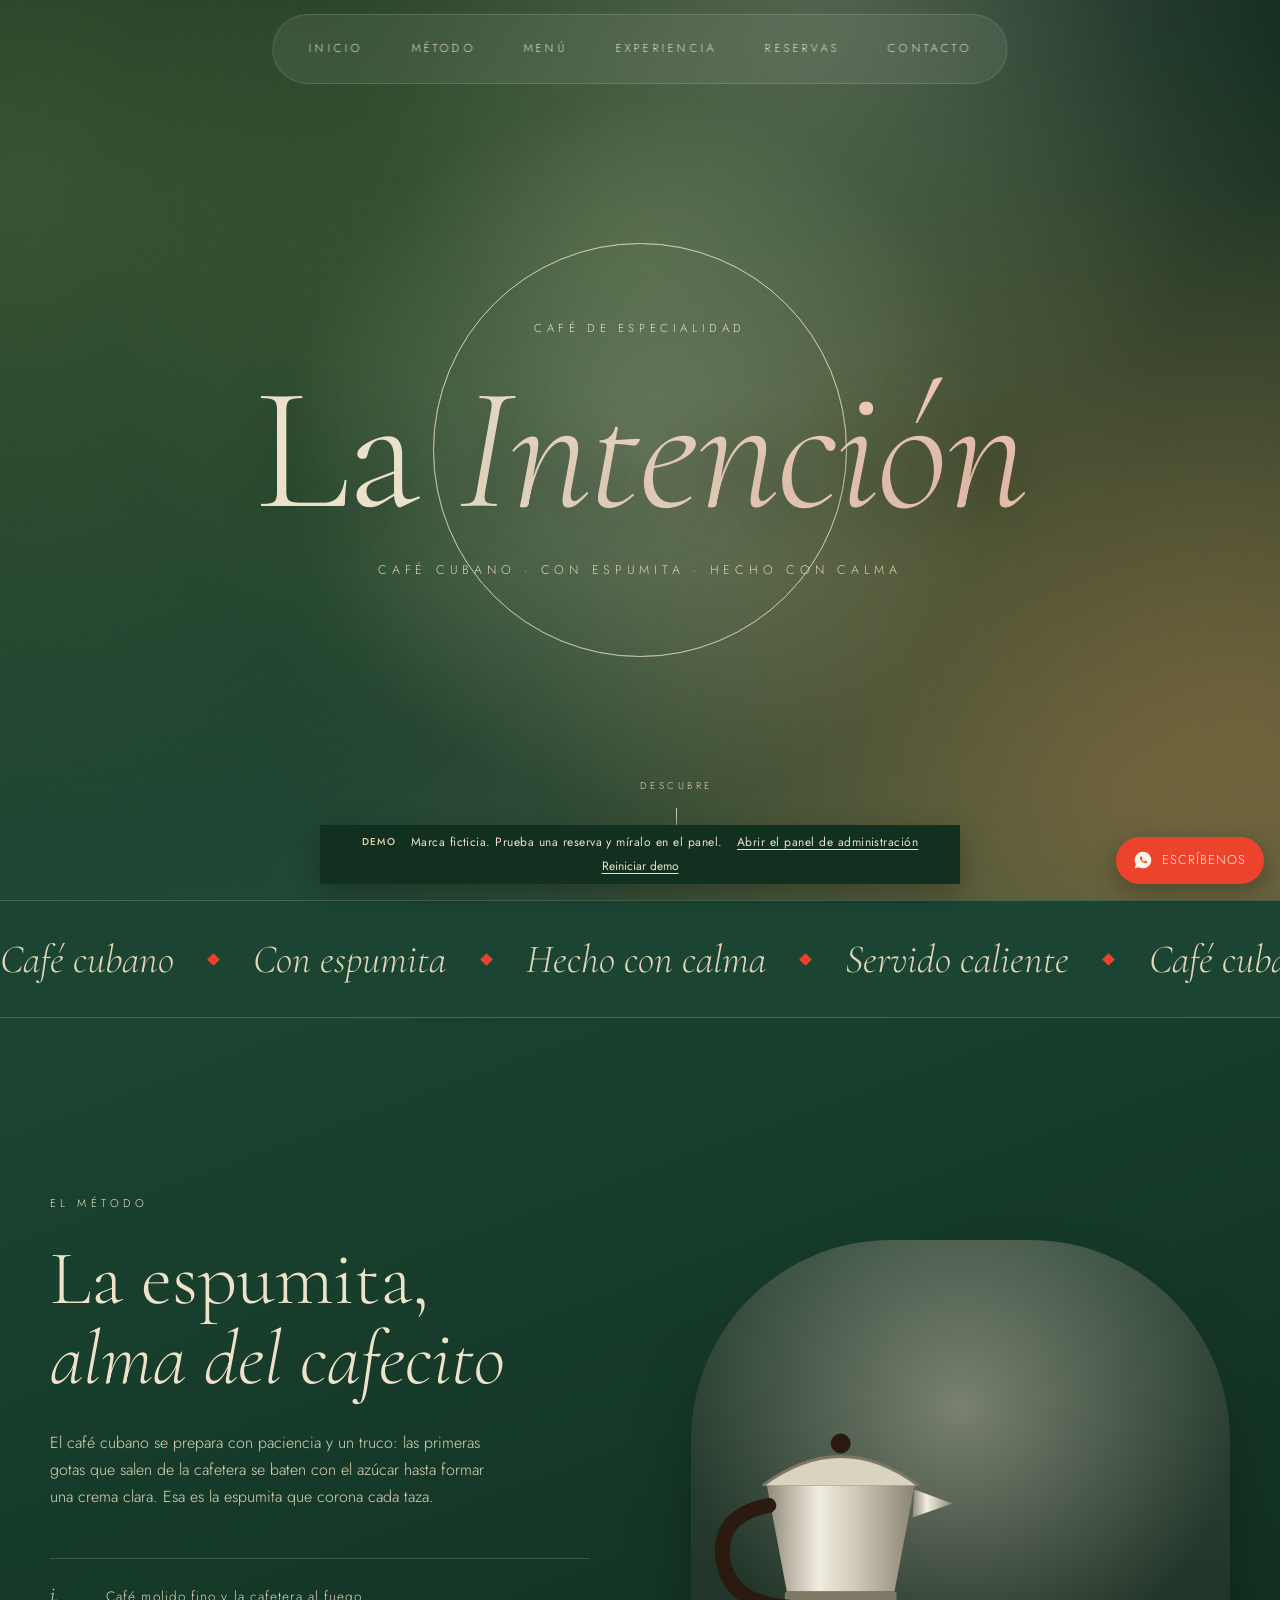
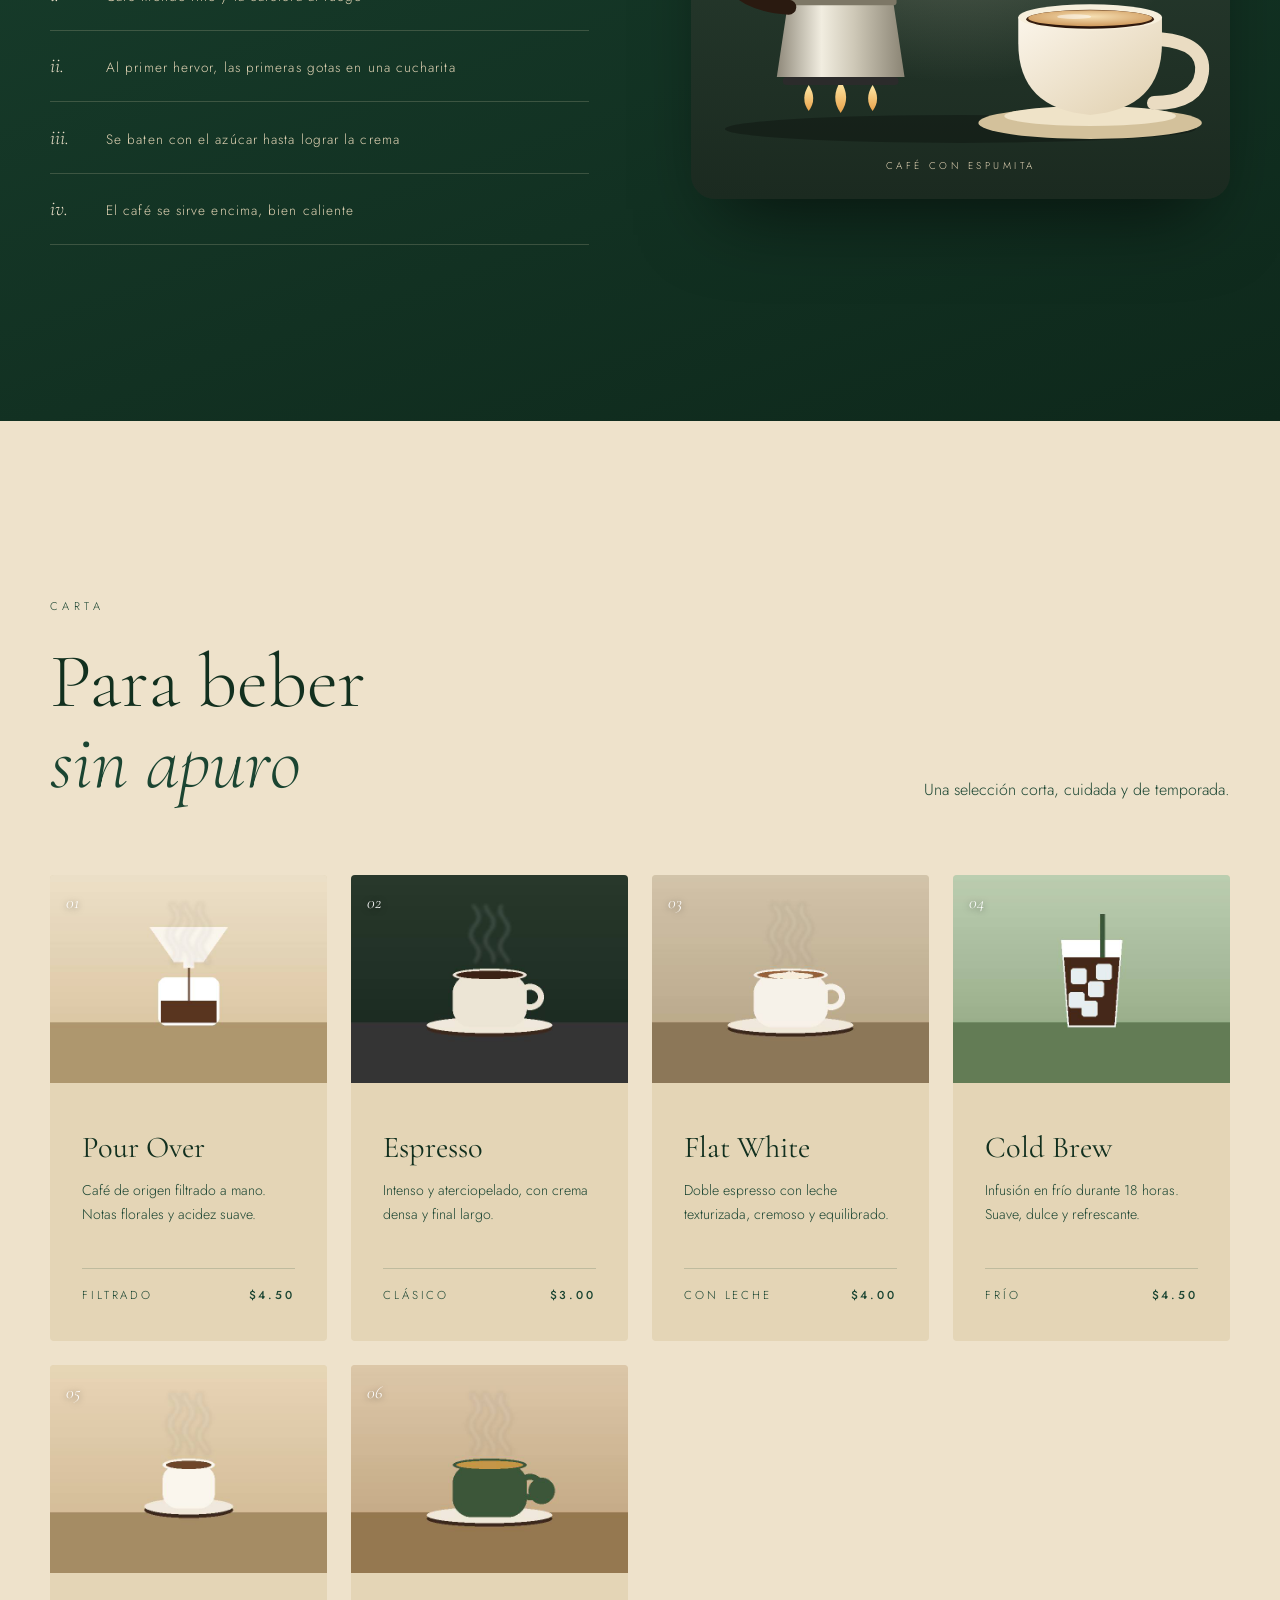
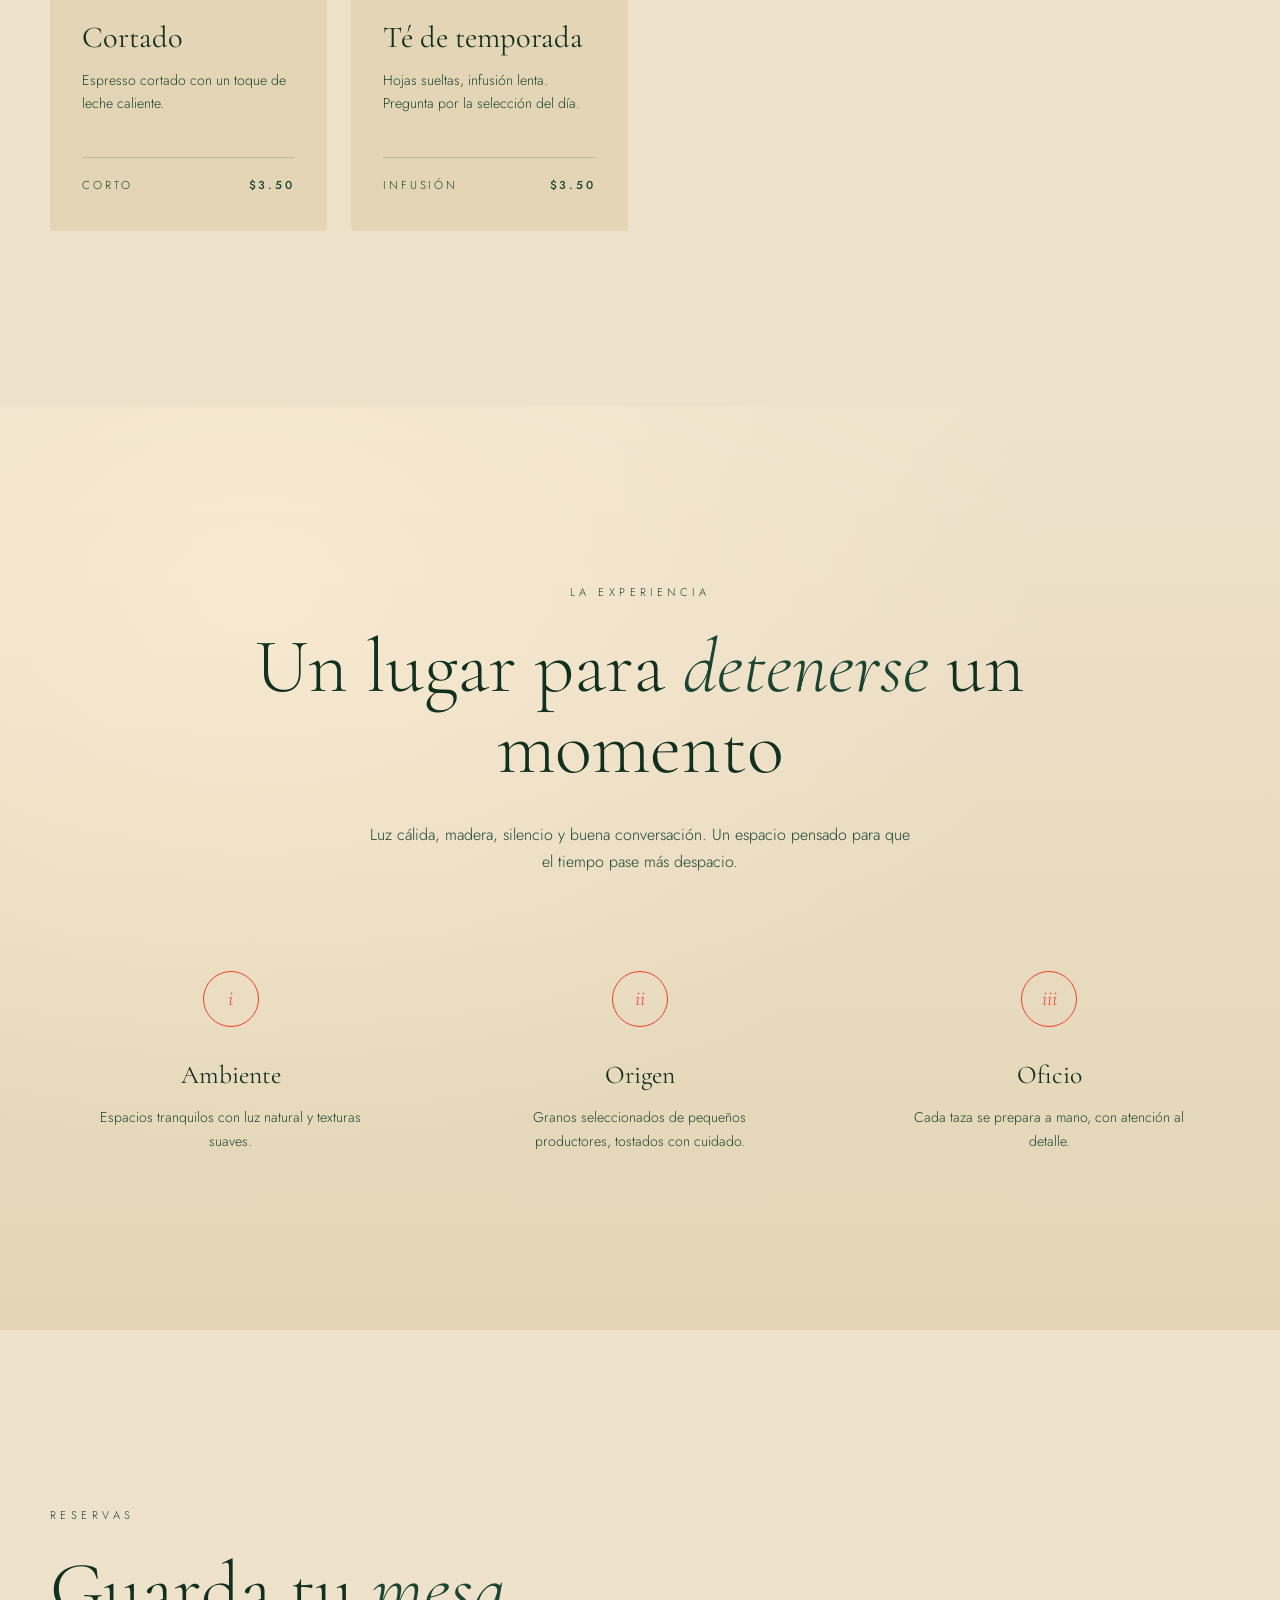
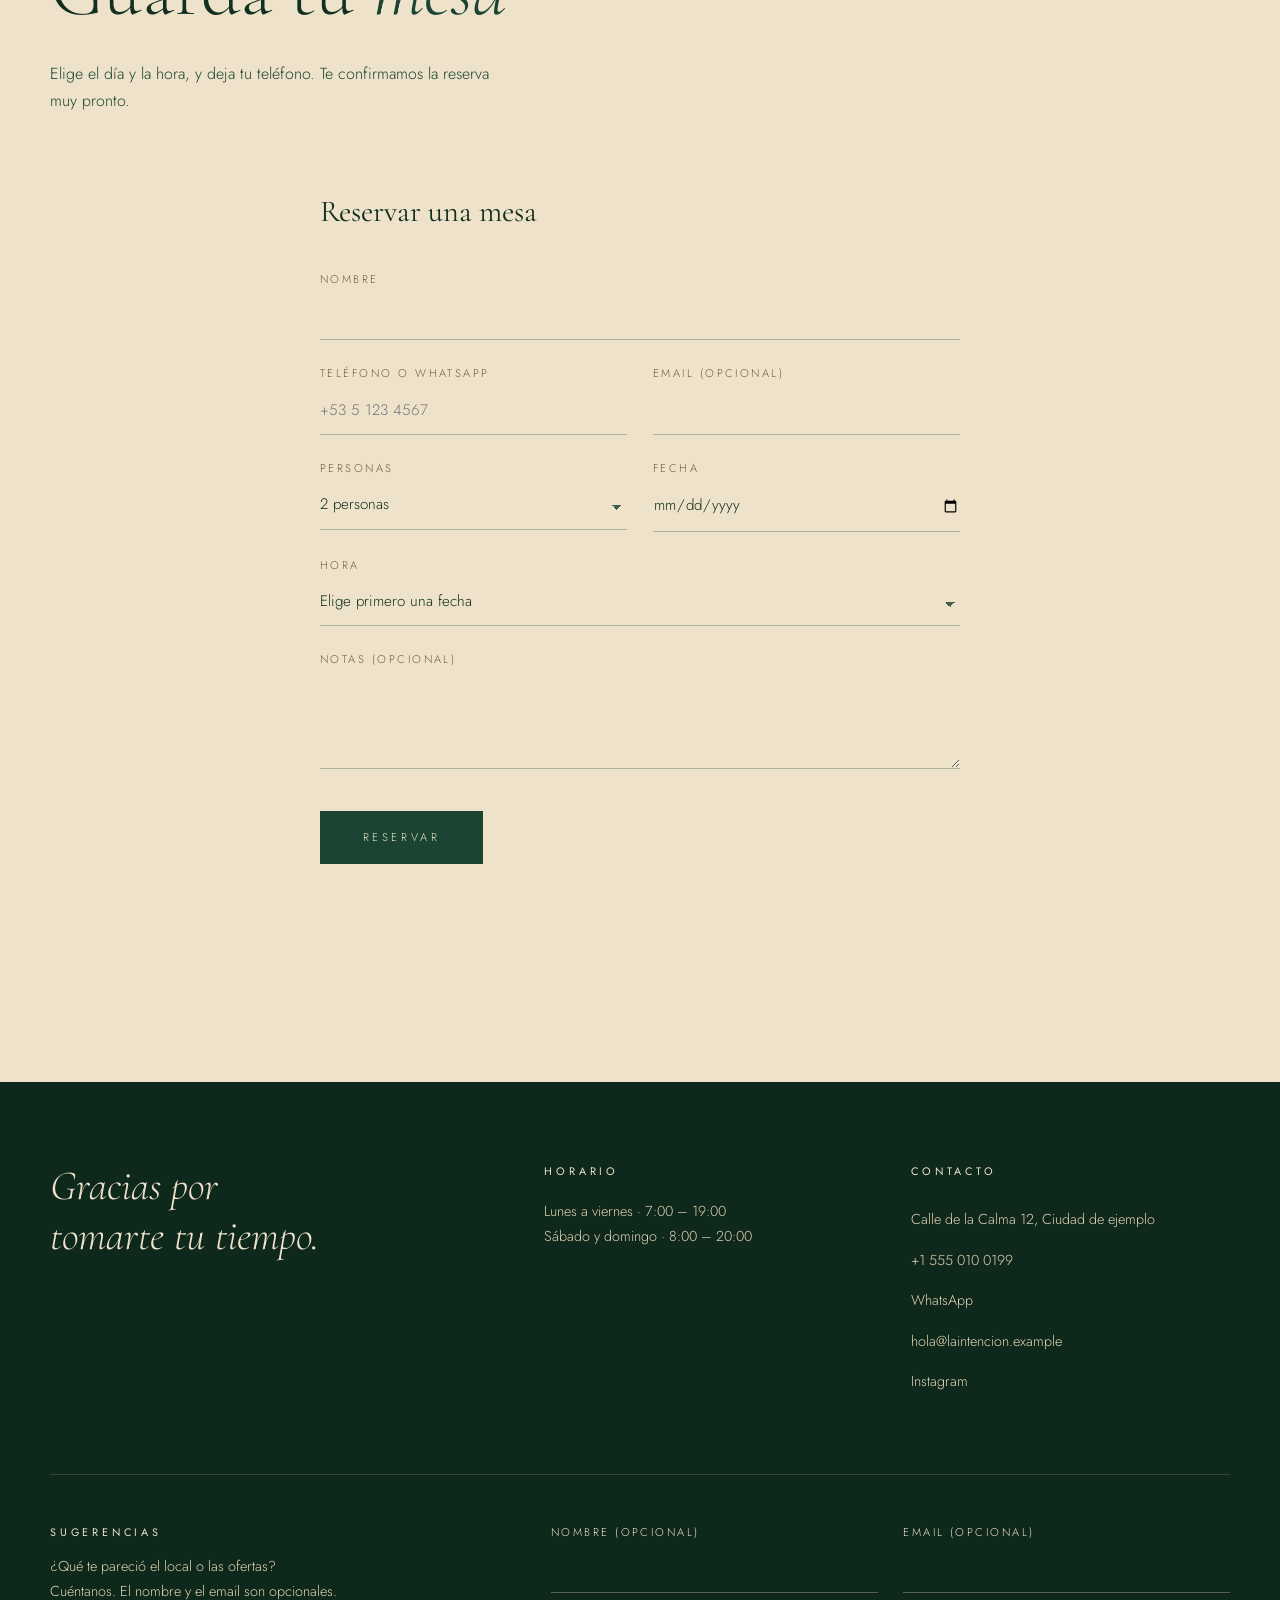
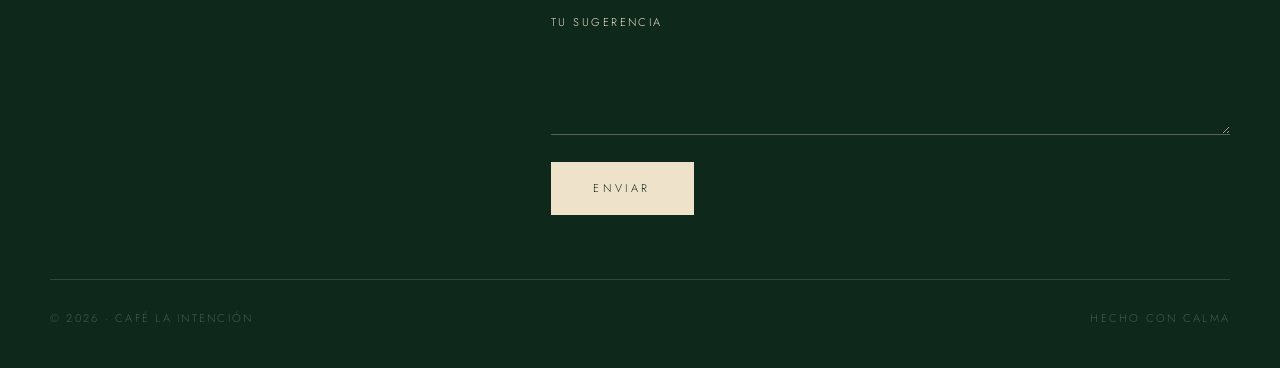
==== commit 063beff7: "Add files via upload" ====
--- a/index.html
+++ b/index.html
@@ -5,22 +5,27 @@
 <meta name="viewport" content="width=device-width, initial-scale=1.0">
 <title>Café La Intención</title>
 <meta name="description" content="Café de especialidad, preparado con calma.">
+<meta name="theme-color" content="#EEE2CB">
+<meta property="og:type" content="website">
+<meta property="og:title" content="Café de Especialidad">
+<meta property="og:description" content="Café de especialidad, preparado con calma. Mira la carta y reserva tu mesa.">
+<link rel="icon" href="data:image/svg+xml,%3Csvg xmlns='http://www.w3.org/2000/svg' viewBox='0 0 64 64'%3E%3Crect width='64' height='64' rx='14' fill='%231B4532'/%3E%3Cellipse cx='32' cy='32' rx='13' ry='19' fill='%23EEE2CB' transform='rotate(25 32 32)'/%3E%3Cpath d='M24 49C35 38 33 25 40 15' stroke='%231B4532' stroke-width='3' fill='none'/%3E%3C/svg%3E">
 <link rel="preconnect" href="https://fonts.googleapis.com">
 <link rel="preconnect" href="https://fonts.gstatic.com" crossorigin>
 <link href="https://fonts.googleapis.com/css2?family=Cormorant+Garamond:ital,wght@0,300;0,400;0,500;1,300;1,400&family=Jost:wght@300;400;500&display=swap" rel="stylesheet">
 <style>
   :root {
-    --cream: #f7f1e6;
-    --beige: #ede2cf;
-    --sand: #d9c5a3;
-    --tan: #b89a72;
-    --brown-soft: #8a6a4b;
-    --brown: #5a4230;
-    --espresso: #2f2219;
-    --leaf: #4f6b3a;
-    --leaf-deep: #25392a;
-    --leaf-soft: #a7b983;
-    --roast: #2a1a10;
+    --cream: #EEE2CB;
+    --beige: #E4D5B6;
+    --sand: #E2D4B5;
+    --tan: #EE4129;
+    --brown-soft: #3E6150;
+    --brown: #1B4532;
+    --espresso: #12301F;
+    --leaf: #1B4532;
+    --leaf-deep: #1B4532;
+    --leaf-soft: #EEE2CB;
+    --roast: #0E281B;
     --serif: 'Cormorant Garamond', Georgia, serif;
     --sans: 'Jost', system-ui, sans-serif;
     --ease: cubic-bezier(.22, .61, .36, 1);
@@ -59,11 +64,11 @@
     transition: background .5s var(--ease), padding .5s var(--ease), box-shadow .5s var(--ease);
   }
   nav.scrolled {
-    background: rgba(247, 241, 230, .85);
+    background: rgba(238, 226, 203, .85);
     backdrop-filter: blur(12px);
     -webkit-backdrop-filter: blur(12px);
     padding: 1.1rem 1rem;
-    box-shadow: 0 1px 0 rgba(90, 66, 48, .08);
+    box-shadow: 0 1px 0 rgba(27, 69, 50, .08);
   }
   nav a {
     font-size: .72rem;
@@ -95,7 +100,7 @@
     background:
       radial-gradient(ellipse at 50% 35%, rgba(255, 244, 222, .95) 0%, transparent 60%),
       radial-gradient(ellipse at 15% 90%, rgba(184, 154, 114, .35) 0%, transparent 55%),
-      radial-gradient(ellipse at 90% 80%, rgba(217, 197, 163, .55) 0%, transparent 55%),
+      radial-gradient(ellipse at 90% 80%, rgba(226, 212, 181, .55) 0%, transparent 55%),
       linear-gradient(180deg, var(--cream) 0%, var(--beige) 100%);
   }
   .hero .glow {
@@ -184,10 +189,10 @@
   .steps li {
     display: flex; gap: 1.5rem; align-items: baseline;
     padding: 1.1rem 0;
-    border-top: 1px solid rgba(90, 66, 48, .15);
+    border-top: 1px solid rgba(27, 69, 50, .15);
     transition: padding-left .5s var(--ease), color .5s var(--ease);
   }
-  .steps li:last-child { border-bottom: 1px solid rgba(90, 66, 48, .15); }
+  .steps li:last-child { border-bottom: 1px solid rgba(27, 69, 50, .15); }
   .steps li:hover { padding-left: .8rem; color: var(--espresso); }
   .steps .n { font-family: var(--serif); font-style: italic; font-size: 1.3rem; color: var(--tan); min-width: 2rem; }
   .steps .t { font-size: .85rem; letter-spacing: .08em; }
@@ -201,7 +206,7 @@
       linear-gradient(180deg, var(--sand), var(--tan));
     position: relative;
     overflow: hidden;
-    box-shadow: 0 40px 80px -30px rgba(90, 66, 48, .45);
+    box-shadow: 0 40px 80px -30px rgba(27, 69, 50, .45);
   }
   .dripper {
     position: absolute; top: 20%; left: 50%;
@@ -209,11 +214,11 @@
     width: 46%; height: 26%;
     background: linear-gradient(160deg, #fbf5ea, #e8d8bb);
     clip-path: polygon(0 0, 100% 0, 78% 100%, 22% 100%);
-    box-shadow: inset 0 -10px 20px rgba(90, 66, 48, .12);
+    box-shadow: inset 0 -10px 20px rgba(27, 69, 50, .12);
   }
   .dripper::before {
     content: ''; position: absolute; top: 0; left: 0; right: 0; height: 14%;
-    background: rgba(90, 66, 48, .18);
+    background: rgba(27, 69, 50, .18);
   }
   .spout {
     position: absolute; top: 46%; left: 50%;
@@ -245,7 +250,7 @@
     width: 40%; height: 20%;
     background: linear-gradient(180deg, #fbf5ea, #eadcc2);
     border-radius: 8px 8px 50% 50% / 8px 8px 60% 60%;
-    box-shadow: 0 18px 30px -10px rgba(47, 34, 25, .35);
+    box-shadow: 0 18px 30px -10px rgba(18, 48, 31, .35);
   }
   .cup::before {
     content: ''; position: absolute; top: 6%; left: 8%; right: 8%; height: 18%;
@@ -309,7 +314,7 @@
   }
   .card:hover {
     transform: translateY(-10px);
-    box-shadow: 0 30px 50px -25px rgba(90, 66, 48, .4);
+    box-shadow: 0 30px 50px -25px rgba(27, 69, 50, .4);
   }
   .card:hover::before { opacity: 1; }
   .card > * { position: relative; }
@@ -323,7 +328,7 @@
   .card p { font-size: .88rem; min-height: 4.5em; }
   .card .price {
     margin-top: 1.6rem; padding-top: 1.1rem;
-    border-top: 1px solid rgba(90, 66, 48, .18);
+    border-top: 1px solid rgba(27, 69, 50, .18);
     display: flex; justify-content: space-between;
     font-size: .72rem; letter-spacing: .25em; text-transform: uppercase;
   }
@@ -352,7 +357,7 @@
     transition: transform .7s var(--ease), background .7s var(--ease);
   }
   .pillar:hover .icon { transform: scale(1.12); background: var(--beige); }
-  .pillar h4 {
+  .pillar h3 {
     font-family: var(--serif); font-weight: 400; font-size: 1.6rem; color: var(--espresso);
     margin-bottom: .6rem;
   }
@@ -374,13 +379,13 @@
   .field { display: block; margin-bottom: 1.5rem; }
   .field > span {
     display: block; margin-bottom: .25rem;
-    font-size: .64rem; letter-spacing: .3em; text-transform: uppercase;
-    color: var(--brown-soft);
+    font-size: .7rem; letter-spacing: .22em; text-transform: uppercase;
+    color: #765a3f;
   }
   .field input, .field select, .field textarea {
     width: 100%; padding: .65rem 0;
     background: transparent; border: 0; border-radius: 0;
-    border-bottom: 1px solid rgba(90, 66, 48, .3);
+    border-bottom: 1px solid rgba(27, 69, 50, .3);
     font: inherit; font-size: .95rem; color: var(--espresso);
     transition: border-color .5s var(--ease);
     -webkit-appearance: none; appearance: none;
@@ -433,7 +438,7 @@
   footer a:hover { color: var(--cream); transform: translateX(4px); }
   .copy {
     max-width: 1180px; margin: 4rem auto 0; padding-top: 1.8rem;
-    border-top: 1px solid rgba(217, 197, 163, .18);
+    border-top: 1px solid rgba(226, 212, 181, .18);
     font-size: .7rem; letter-spacing: .2em; text-transform: uppercase; color: var(--brown-soft);
     display: flex; justify-content: space-between; flex-wrap: wrap; gap: 1rem;
   }
@@ -442,7 +447,7 @@
   ::selection { background: var(--leaf-soft); color: var(--roast); }
   nav a { color: var(--cream); }
   nav.scrolled a { color: var(--brown); }
-  nav.scrolled { background: rgba(247, 241, 230, .9); }
+  nav.scrolled { background: rgba(238, 226, 203, .9); }
 
   .hero {
     background:
@@ -450,12 +455,12 @@
       radial-gradient(ellipse at 88% 88%, rgba(196, 128, 72, .28) 0%, transparent 55%),
       linear-gradient(180deg, var(--roast) 0%, var(--leaf-deep) 100%);
   }
-  .hero .glow { background: radial-gradient(circle, rgba(167, 185, 131, .26), transparent 65%); }
+  .hero .glow { background: radial-gradient(circle, rgba(238, 226, 203, .26), transparent 65%); }
   .eyebrow { color: var(--leaf-soft); }
   .hero h1 { color: var(--cream); text-shadow: 0 8px 50px rgba(0, 0, 0, .35); }
   .hero h1 em {
     color: var(--leaf-soft);
-    background: linear-gradient(95deg, #c9dc9c 0%, #e8c07c 100%);
+    background: linear-gradient(95deg, #EEE2CB 0%, #F4A08F 100%);
     -webkit-background-clip: text; background-clip: text; -webkit-text-fill-color: transparent;
   }
   .hero .sub { color: var(--sand); }
@@ -489,7 +494,7 @@
   .card .num { color: var(--leaf); }
   .card .price span:last-child { color: var(--leaf); font-weight: 500; }
   .pillar .icon { color: var(--leaf); border-color: var(--leaf-soft); }
-  .pillar:hover .icon { background: rgba(167, 185, 131, .25); }
+  .pillar:hover .icon { background: rgba(238, 226, 203, .25); }
   .field input:focus, .field select:focus, .field textarea:focus { border-color: var(--leaf); }
   .btn { background: var(--leaf-deep); border-color: var(--leaf-deep); }
   .btn:hover { color: var(--leaf-deep); }
@@ -501,14 +506,14 @@
   .method h2 { color: var(--cream); }
   .method h2 em { color: var(--leaf-soft); }
   .method .lead { color: var(--sand); }
-  .method .steps li { border-color: rgba(217, 197, 163, .2); }
-  .method .steps li:last-child { border-bottom-color: rgba(217, 197, 163, .2); }
+  .method .steps li { border-color: rgba(226, 212, 181, .2); }
+  .method .steps li:last-child { border-bottom-color: rgba(226, 212, 181, .2); }
   .method .steps li:hover { color: var(--cream); }
   .method .steps .n { color: var(--leaf-soft); }
   .visual {
     border-radius: 200px 200px 24px 24px;
     background:
-      radial-gradient(circle at 50% 30%, rgba(167, 185, 131, .4), transparent 58%),
+      radial-gradient(circle at 50% 30%, rgba(238, 226, 203, .4), transparent 58%),
       linear-gradient(180deg, #31493a, #1b2a20);
     box-shadow: 0 40px 80px -30px rgba(0, 0, 0, .6);
   }
@@ -558,8 +563,8 @@
     flex-wrap: wrap;
   }
   nav.scrolled {
-    padding: .8rem 2rem; background: rgba(247, 241, 230, .9);
-    border-color: rgba(90, 66, 48, .14); box-shadow: 0 12px 40px -18px rgba(37, 57, 42, .5);
+    padding: .8rem 2rem; background: rgba(238, 226, 203, .9);
+    border-color: rgba(27, 69, 50, .14); box-shadow: 0 12px 40px -18px rgba(27, 69, 50, .5);
   }
 
   .hero::before {
@@ -567,7 +572,7 @@
     background:
       radial-gradient(circle at 18% 30%, rgba(79, 107, 58, .6), transparent 38%),
       radial-gradient(circle at 82% 72%, rgba(214, 140, 70, .32), transparent 38%),
-      radial-gradient(circle at 60% 15%, rgba(167, 185, 131, .25), transparent 30%);
+      radial-gradient(circle at 60% 15%, rgba(238, 226, 203, .25), transparent 30%);
     filter: blur(28px);
     animation: aurora 16s ease-in-out infinite alternate;
   }
@@ -579,7 +584,7 @@
   .rings { display: grid; place-items: center; pointer-events: none; z-index: 1; }
   .rings span {
     grid-area: 1 / 1; width: 46vmin; height: 46vmin; border-radius: 50%;
-    border: 1px solid rgba(167, 185, 131, .38);
+    border: 1px solid rgba(238, 226, 203, .38);
     animation: ripple 9s ease-out infinite;
   }
   .rings span:nth-child(2) { animation-delay: 3s; }
@@ -595,7 +600,7 @@
 
   .marquee {
     background: var(--leaf-deep); overflow: hidden; padding: 1.5rem 0;
-    border-top: 1px solid rgba(167, 185, 131, .2); border-bottom: 1px solid rgba(167, 185, 131, .2);
+    border-top: 1px solid rgba(238, 226, 203, .2); border-bottom: 1px solid rgba(238, 226, 203, .2);
   }
   .marquee .track { display: flex; width: max-content; animation: marquee 38s linear infinite; }
   .marquee span {
@@ -636,7 +641,7 @@
   }
   @media (max-width: 520px) {
     html nav, html nav.scrolled { gap: .3rem .55rem; padding: .75rem .8rem; top: 10px; }
-    html nav a { font-size: .54rem; letter-spacing: .07em; }
+    html nav a { font-size: .6rem; letter-spacing: .02em; padding-inline: .1rem; }
   }
 
   /* ---------- Reservas (un solo formulario) y Sugerencias en el pie ---------- */
@@ -647,7 +652,7 @@
 
   .suggest {
     max-width: 1180px; margin: 4.5rem auto 0; padding-top: 3rem;
-    border-top: 1px solid rgba(217, 197, 163, .18);
+    border-top: 1px solid rgba(226, 212, 181, .18);
     display: grid; grid-template-columns: .8fr 1.2fr; gap: 2rem 3rem;
   }
   .suggest-head h5 { margin-bottom: .8rem; }
@@ -657,7 +662,7 @@
   .suggest .field.wide { grid-column: 1 / -1; }
   .suggest .field > span { color: var(--leaf-soft); }
   .suggest .field input, .suggest .field textarea {
-    color: var(--cream); border-bottom-color: rgba(217, 197, 163, .35);
+    color: var(--cream); border-bottom-color: rgba(226, 212, 181, .35);
   }
   .suggest .field input:focus, .suggest .field textarea:focus { border-color: var(--leaf-soft); }
   .suggest .field textarea { min-height: 76px; }
@@ -715,6 +720,44 @@
     nav a { font-size: .56rem; letter-spacing: .12em; }
   }
 
+
+
+  /* Paleta Abeto y Tomate: 60% crema, 30% verde abeto, 10% rojo tomate (solo acentos) */
+  .btn:hover, .btn:focus-visible { background: #EE4129 !important; border-color: #EE4129 !important; color: #FFF8EA !important; }
+  .btn-wa { background: #1B4532; border-color: #1B4532; }
+  .btn-wa:hover { background: #EE4129; border-color: #EE4129; color: #FFF8EA; }
+  nav a::after { background: #EE4129; }
+  a:focus-visible, button:focus-visible, summary:focus-visible { outline-color: #EE4129; }
+  .method h2 em, .hero h1 em { color: #EEE2CB; }
+  .suggest .btn { background: #EEE2CB; border-color: #EEE2CB; color: #12301F; }
+  .suggest .btn:hover { background: #EE4129; border-color: #EE4129; color: #FFF8EA; }
+  .wa-float { background: #EE4129; color: #FFF8EA; }
+  .marquee span::after { background: #EE4129; }
+  .pillar .icon { color: #EE4129; border-color: #EE4129; }
+  /* Accesibilidad: salto al contenido, foco visible y áreas táctiles cómodas */
+  .skip { position: absolute; left: 12px; top: -60px; z-index: 10000; background: var(--leaf-deep, #25392a); color: #fff; padding: .7rem 1rem; border-radius: 8px; text-decoration: none; transition: top .2s ease-out; }
+  .skip:focus { top: 12px; }
+  a:focus-visible, button:focus-visible, summary:focus-visible { outline: 2px solid var(--leaf, #4f6b3a); outline-offset: 3px; border-radius: 4px; }
+  nav a { padding-block: .55rem; }
+  footer a { padding-block: .5rem; }
+  /* Pantalla de carga: cuadrícula que se enciende en orden */
+  #loader { position: fixed; inset: 0; z-index: 9999; display: grid; place-items: center; align-content: center; gap: 1.4rem;
+    background: var(--cream, #EEE2CB); color: var(--brown, #5a4230); transition: opacity .6s ease, visibility .6s ease;
+    animation: loader-failsafe .6s ease 8s forwards; }
+  #loader.done { opacity: 0; visibility: hidden; }
+  #loader .sq { display: grid; grid-template-columns: repeat(3, 14px); gap: 5px; }
+  #loader .sq i { width: 14px; height: 14px; background: currentColor; opacity: .2; animation: loader-sq 1.4s ease-in-out infinite; }
+  #loader .sq i:nth-child(1) { animation-delay: 0s; } #loader .sq i:nth-child(2) { animation-delay: .1s; } #loader .sq i:nth-child(3) { animation-delay: .2s; }
+  #loader .sq i:nth-child(6) { animation-delay: .3s; } #loader .sq i:nth-child(9) { animation-delay: .4s; } #loader .sq i:nth-child(8) { animation-delay: .5s; }
+  #loader .sq i:nth-child(7) { animation-delay: .6s; } #loader .sq i:nth-child(4) { animation-delay: .7s; } #loader .sq i:nth-child(5) { animation-delay: .8s; }
+  #loader .nm { font-family: var(--serif, Georgia, serif); font-size: 1.5rem; letter-spacing: .04em; }
+  @keyframes loader-sq { 0%, 100% { opacity: .2; } 30% { opacity: 1; } }
+  @keyframes loader-failsafe { to { opacity: 0; visibility: hidden; } }
+  /* Fotos de la carta: se acercan un poco al pasar el cursor */
+  .card .dish-photo { transition: transform .3s ease-out; }
+  .card.has-photo { overflow: hidden; }
+  @media (hover: hover) and (pointer: fine) { .card.has-photo:hover .dish-photo { transform: scale(1.05); } }
+
   @media (prefers-reduced-motion: reduce) {
     *, *::before, *::after { animation: none !important; transition: none !important; }
     .reveal { opacity: 1; transform: none; }
@@ -723,6 +766,9 @@
 </style>
 </head>
 <body>
+<a class="skip" href="#main">Saltar al contenido</a>
+<div id="loader" role="status" aria-live="polite" aria-label="Cargando"><div class="sq" aria-hidden="true"><i></i><i></i><i></i><i></i><i></i><i></i><i></i><i></i><i></i></div><div class="nm" data-loader-name>Cargando…</div></div>
+<script src="loader.js"></script>
 
 <!-- Navegación -->
 <nav id="nav">
@@ -760,6 +806,7 @@
   </div>
 </header>
 
+<main id="main">
 <!-- Cinta en movimiento -->
 <div class="marquee" aria-hidden="true">
   <div class="track">
@@ -893,17 +940,17 @@
     <div class="pillars">
       <div class="pillar reveal" style="--d:.0s">
         <div class="icon">i</div>
-        <h4>Ambiente</h4>
+        <h3>Ambiente</h3>
         <p>Espacios tranquilos con luz natural y texturas suaves.</p>
       </div>
       <div class="pillar reveal" style="--d:.15s">
         <div class="icon">ii</div>
-        <h4>Origen</h4>
+        <h3>Origen</h3>
         <p>Granos seleccionados de pequeños productores, tostados con cuidado.</p>
       </div>
       <div class="pillar reveal" style="--d:.3s">
         <div class="icon">iii</div>
-        <h4>Oficio</h4>
+        <h3>Oficio</h3>
         <p>Cada taza se prepara a mano, con atención al detalle.</p>
       </div>
     </div>
@@ -961,6 +1008,8 @@
     </div>
   </div>
 </section>
+
+</main>
 
 <!-- Footer -->
 <footer id="contacto">
